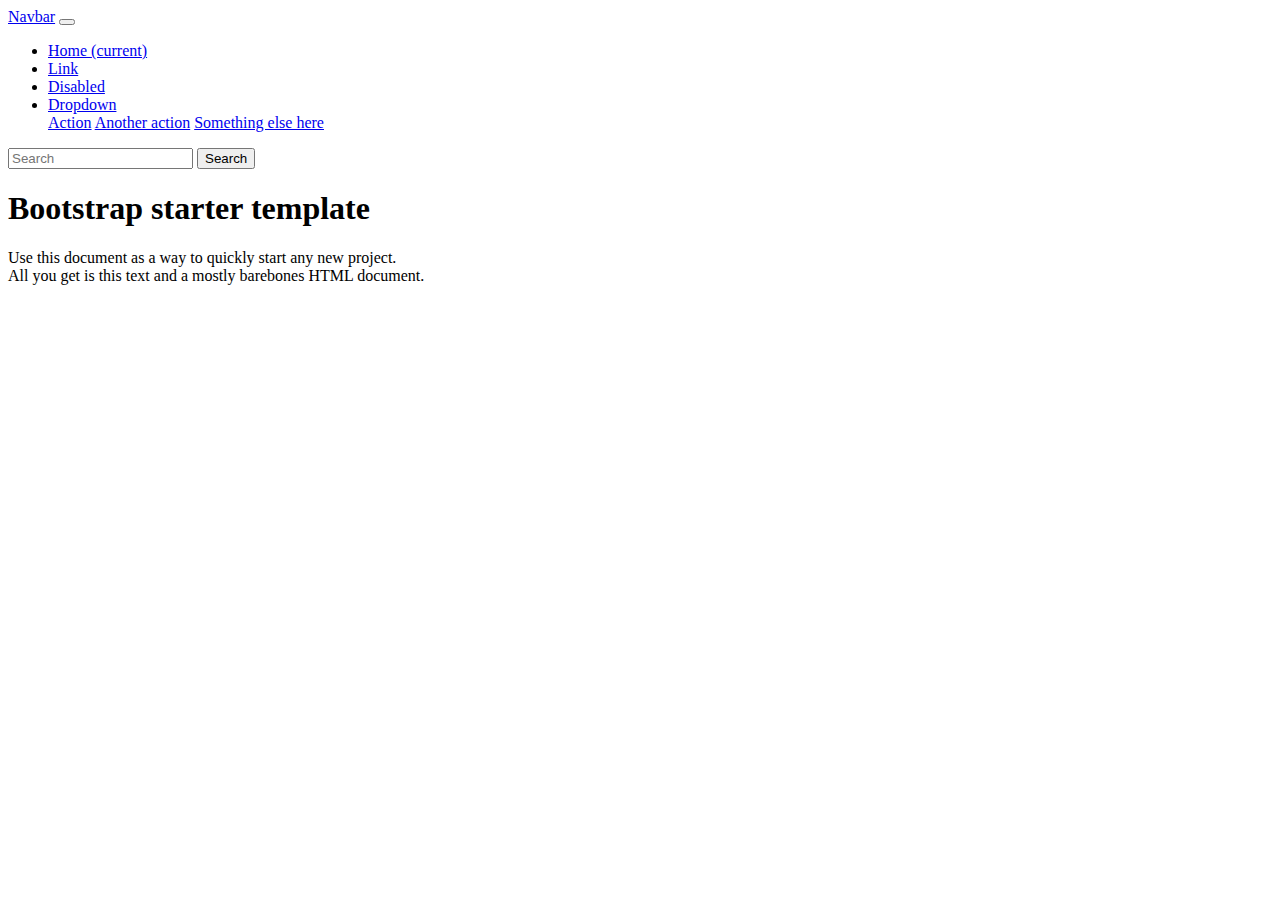
==== index.html @ 5a8eb158 "Initial commit" ====
<!doctype html>
<html lang="en">
  <head>
    <meta charset="utf-8">
    <meta name="viewport" content="width=device-width, initial-scale=1, shrink-to-fit=no">
    <meta name="description" content="">
    <meta name="author" content="">
    <link rel="icon" href="../../../../favicon.ico">

    <title>Starter Template for Bootstrap</title>

    <!-- Bootstrap core CSS -->
    <link rel="stylesheet" href="https://stackpath.bootstrapcdn.com/bootstrap/4.1.3/css/bootstrap.min.css" integrity="sha384-MCw98/SFnGE8fJT3GXwEOngsV7Zt27NXFoaoApmYm81iuXoPkFOJwJ8ERdknLPMO" crossorigin="anonymous">

    <!-- Custom styles for this template -->
    <link href="/css/style.css" rel="stylesheet">
  </head>

  <body>

    <nav class="navbar navbar-expand-md navbar-dark bg-dark fixed-top">
      <a class="navbar-brand" href="#">Navbar</a>
      <button class="navbar-toggler" type="button" data-toggle="collapse" data-target="#navbarsExampleDefault" aria-controls="navbarsExampleDefault" aria-expanded="false" aria-label="Toggle navigation">
        <span class="navbar-toggler-icon"></span>
      </button>

      <div class="collapse navbar-collapse" id="navbarsExampleDefault">
        <ul class="navbar-nav mr-auto">
          <li class="nav-item active">
            <a class="nav-link" href="#">Home <span class="sr-only">(current)</span></a>
          </li>
          <li class="nav-item">
            <a class="nav-link" href="#">Link</a>
          </li>
          <li class="nav-item">
            <a class="nav-link disabled" href="#">Disabled</a>
          </li>
          <li class="nav-item dropdown">
            <a class="nav-link dropdown-toggle" href="https://example.com" id="dropdown01" data-toggle="dropdown" aria-haspopup="true" aria-expanded="false">Dropdown</a>
            <div class="dropdown-menu" aria-labelledby="dropdown01">
              <a class="dropdown-item" href="#">Action</a>
              <a class="dropdown-item" href="#">Another action</a>
              <a class="dropdown-item" href="#">Something else here</a>
            </div>
          </li>
        </ul>
        <form class="form-inline my-2 my-lg-0">
          <input class="form-control mr-sm-2" type="text" placeholder="Search" aria-label="Search">
          <button class="btn btn-outline-success my-2 my-sm-0" type="submit">Search</button>
        </form>
      </div>
    </nav>

    <main role="main" class="container">

      <div class="starter-template">
        <h1>Bootstrap starter template</h1>
        <p class="lead">Use this document as a way to quickly start any new project.<br> All you get is this text and a mostly barebones HTML document.</p>
      </div>

    </main><!-- /.container -->

    <!-- Bootstrap core JavaScript
    ================================================== -->
    <!-- Placed at the end of the document so the pages load faster -->
    <script src="https://code.jquery.com/jquery-3.3.1.slim.min.js" integrity="sha384-q8i/X+965DzO0rT7abK41JStQIAqVgRVzpbzo5smXKp4YfRvH+8abtTE1Pi6jizo" crossorigin="anonymous"></script>
    <script src="https://cdnjs.cloudflare.com/ajax/libs/popper.js/1.14.3/umd/popper.min.js" integrity="sha384-ZMP7rVo3mIykV+2+9J3UJ46jBk0WLaUAdn689aCwoqbBJiSnjAK/l8WvCWPIPm49" crossorigin="anonymous"></script>
    <script src="https://stackpath.bootstrapcdn.com/bootstrap/4.1.3/js/bootstrap.min.js" integrity="sha384-ChfqqxuZUCnJSK3+MXmPNIyE6ZbWh2IMqE241rYiqJxyMiZ6OW/JmZQ5stwEULTy" crossorigin="anonymous"></script>
    <script src="/scripts/script.js"></script>
  </body>
</html>
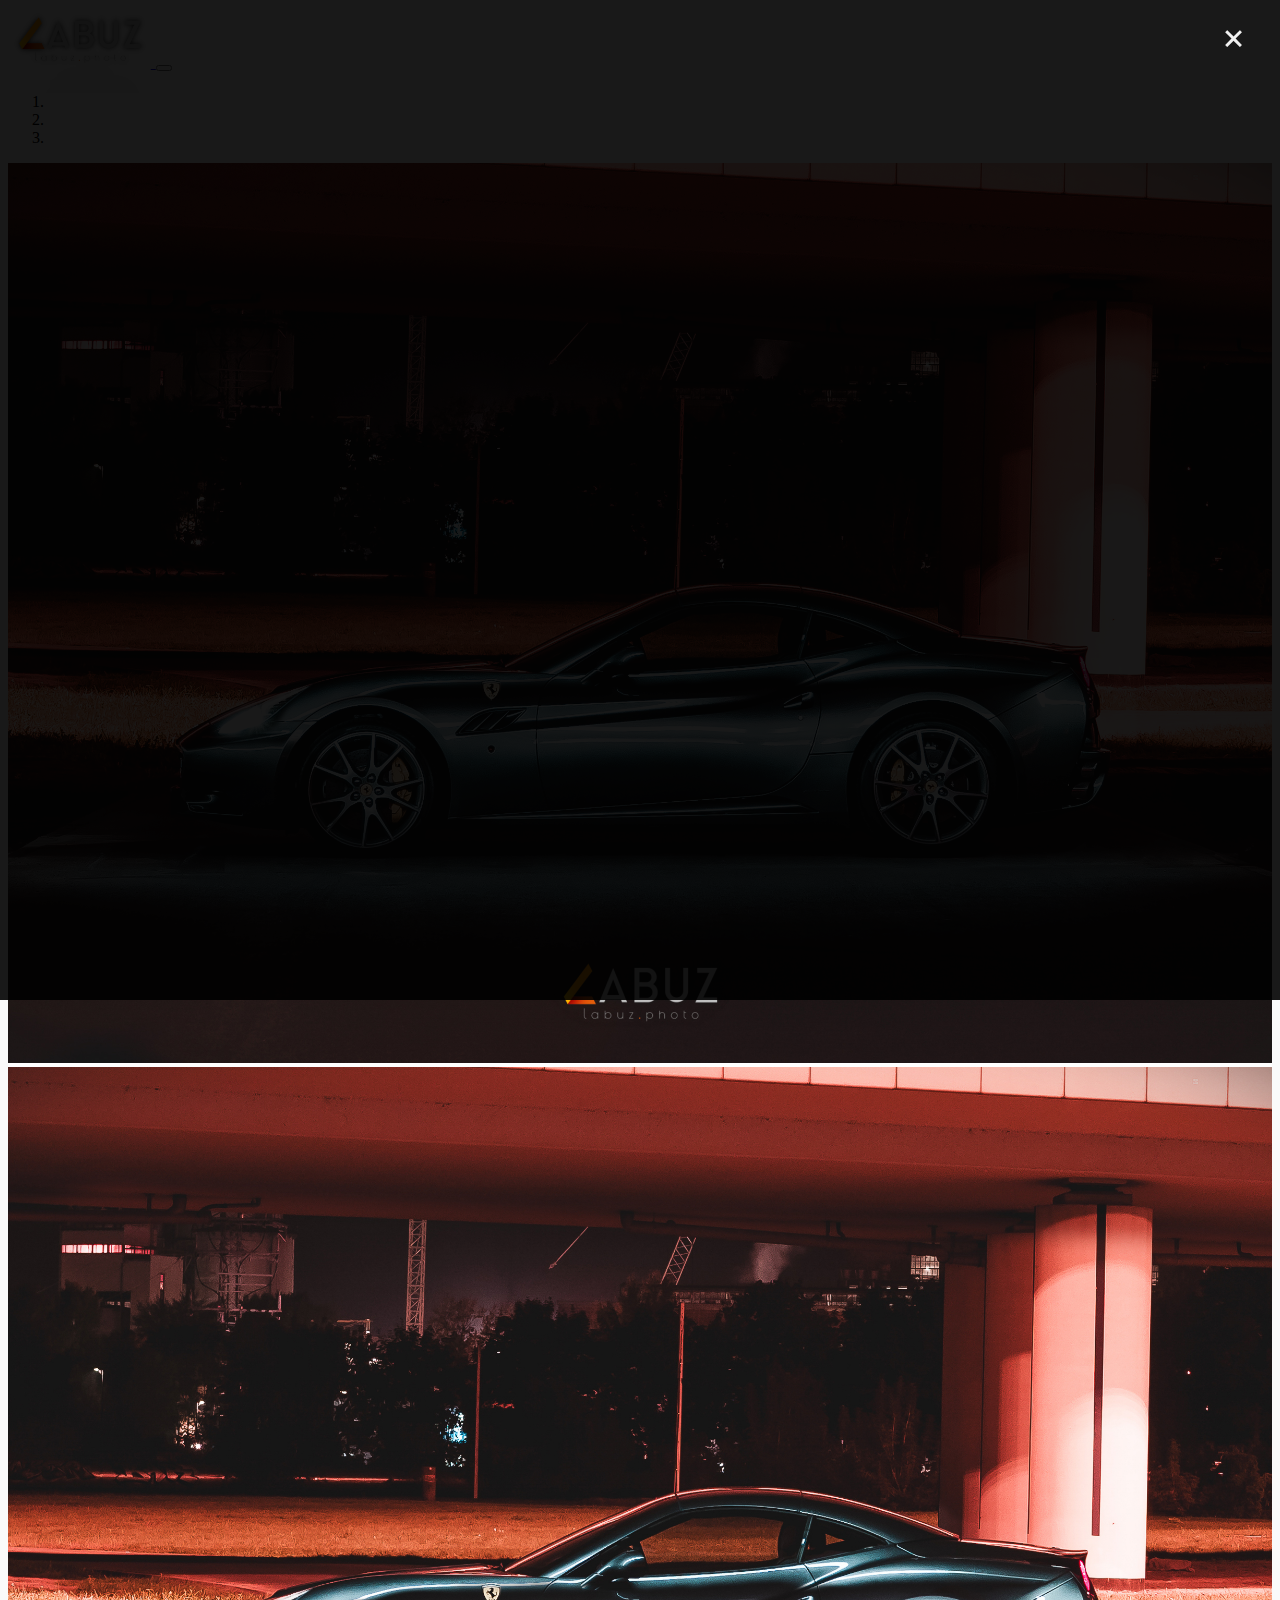
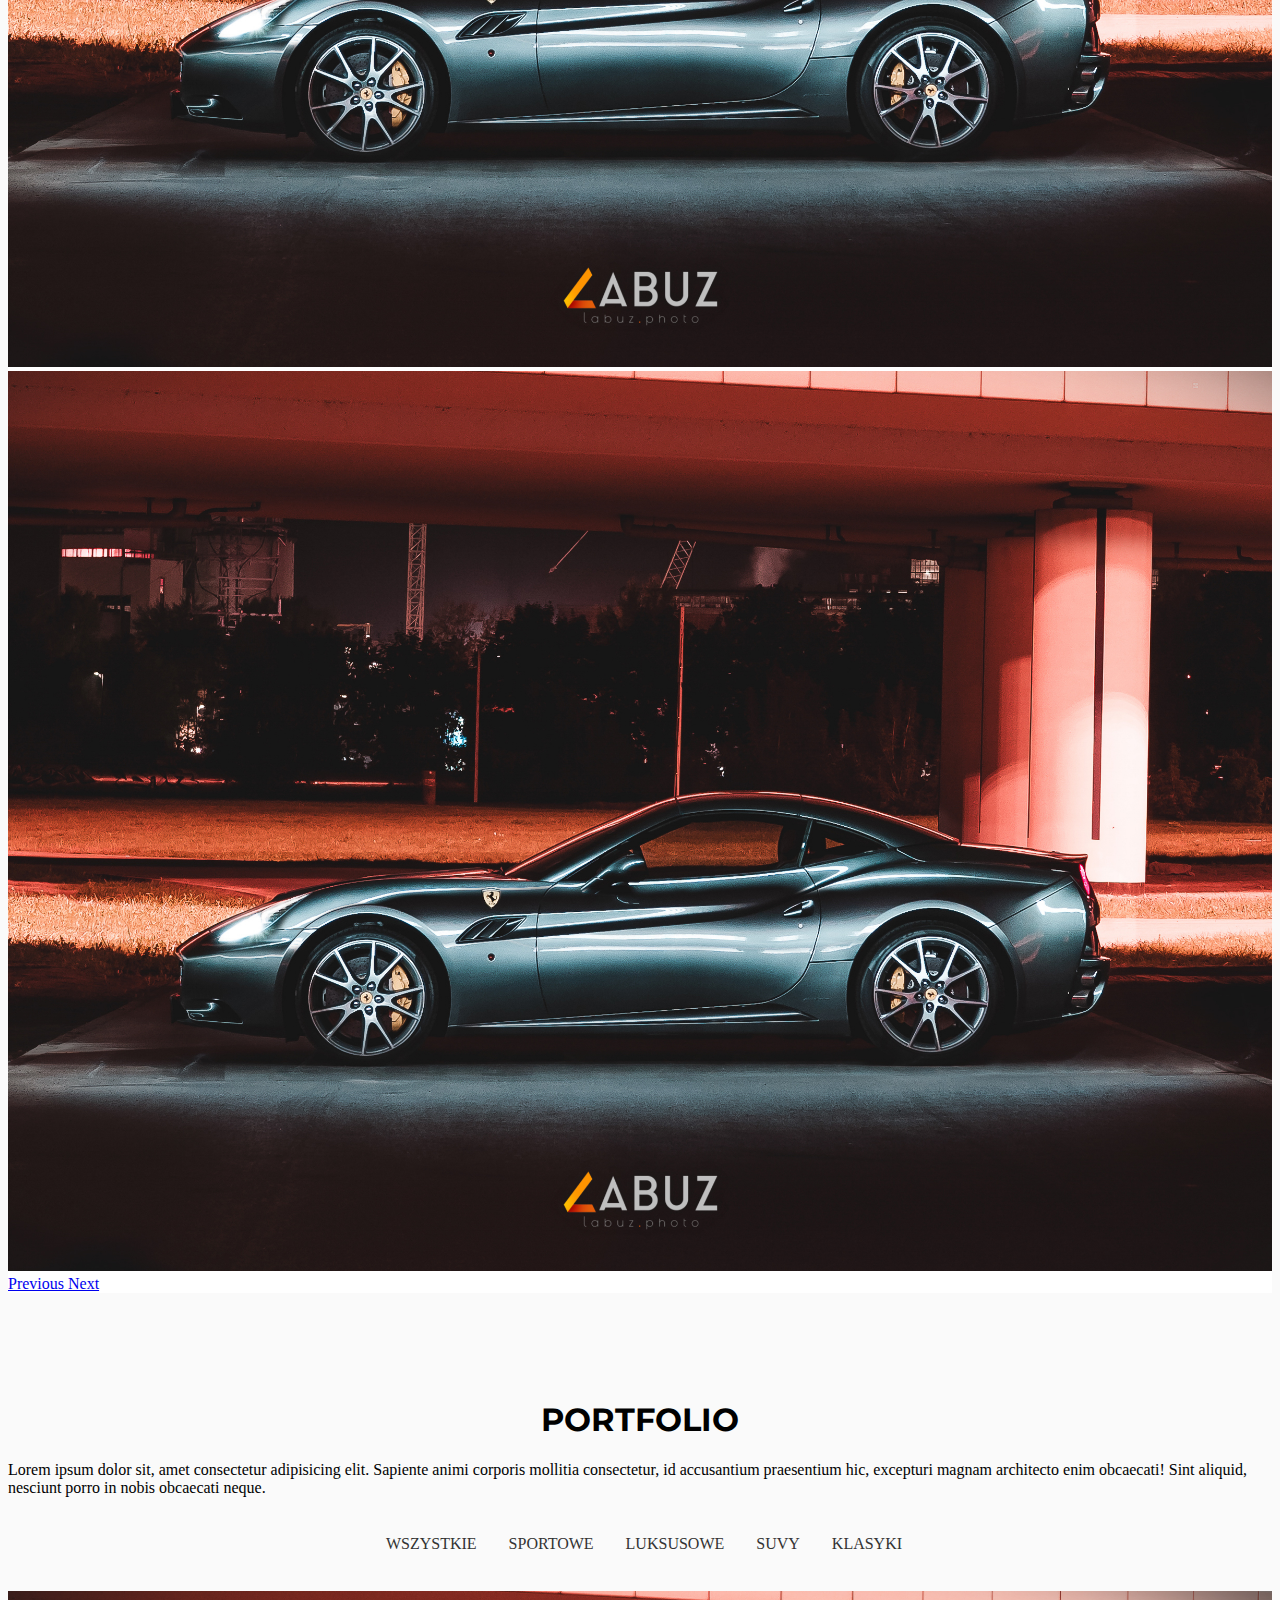
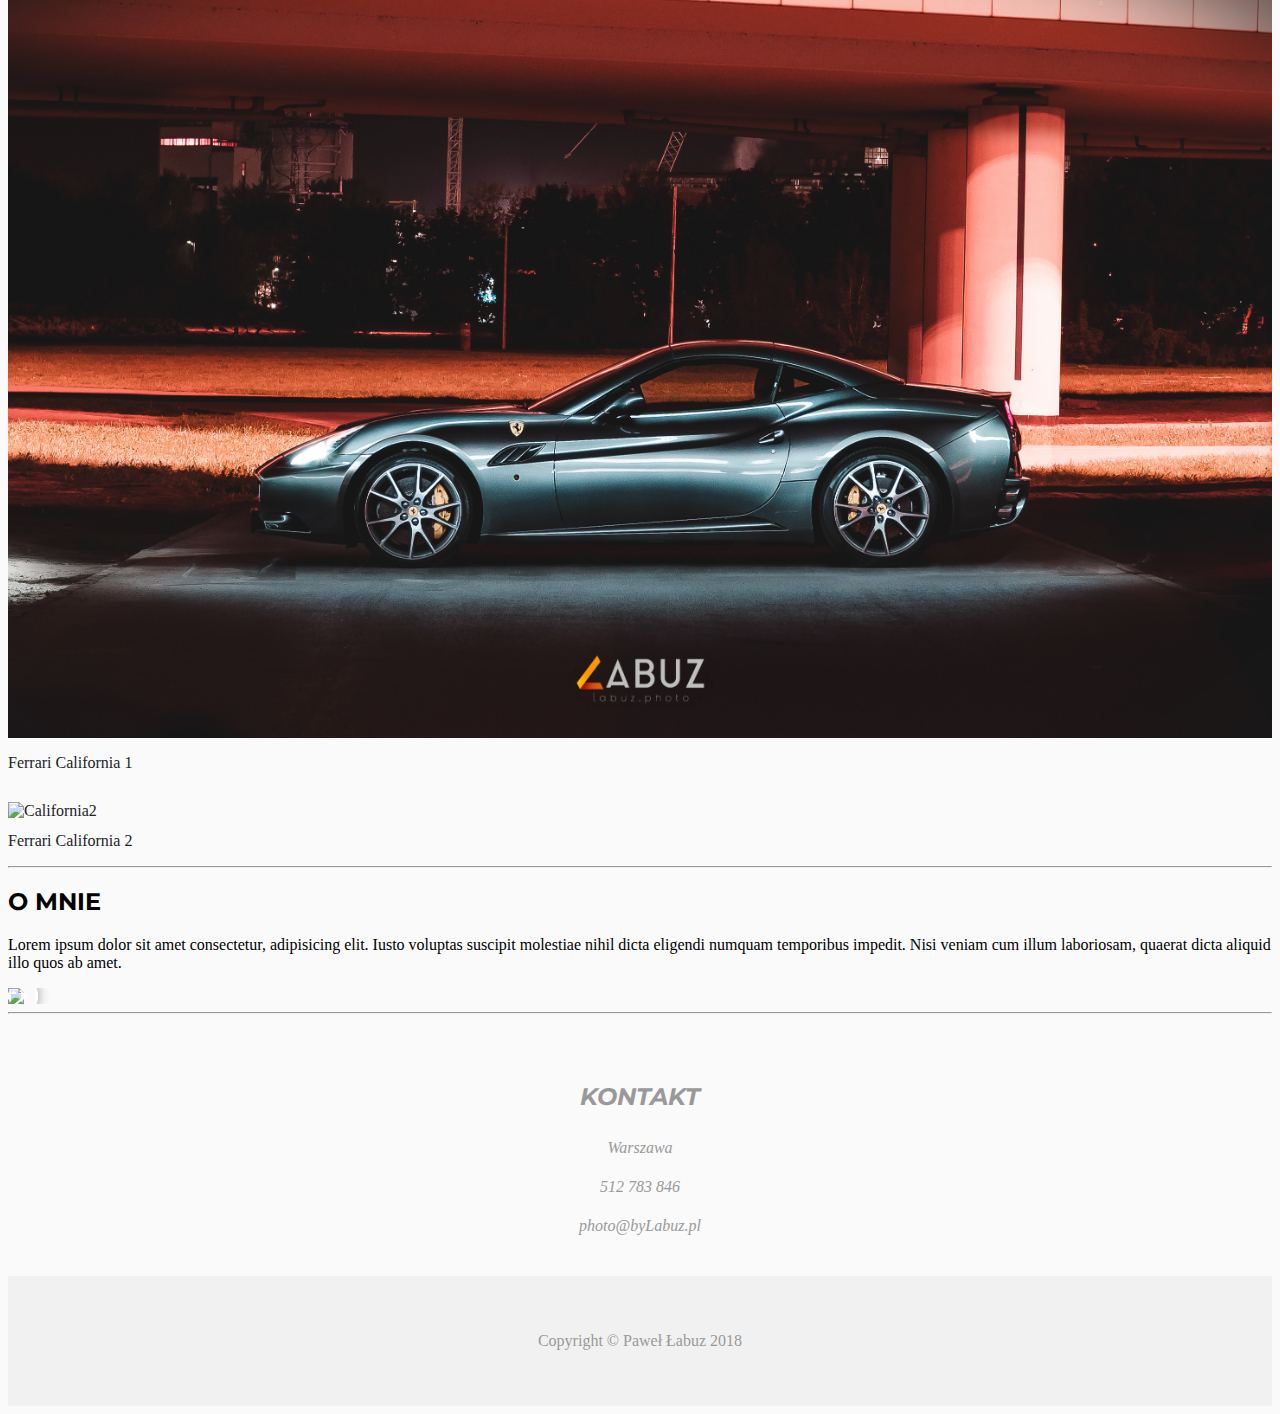
==== commit fc88e719: "Added index blog" ====
--- a/index.html
+++ b/index.html
@@ -1,6 +1,6 @@
 
 <!doctype html>
-<html lang="en">
+<html lang="pl">
   <head>
     <meta charset="utf-8">
     <meta name="viewport" content="width=device-width, initial-scale=1, shrink-to-fit=no">
@@ -13,53 +13,171 @@
     <!-- Bootstrap core CSS -->
     <link rel="stylesheet" href="https://stackpath.bootstrapcdn.com/bootstrap/4.1.3/css/bootstrap.min.css" integrity="sha384-MCw98/SFnGE8fJT3GXwEOngsV7Zt27NXFoaoApmYm81iuXoPkFOJwJ8ERdknLPMO" crossorigin="anonymous">
 
+    <link rel="stylesheet" href="https://use.fontawesome.com/releases/v5.3.1/css/all.css" integrity="sha384-mzrmE5qonljUremFsqc01SB46JvROS7bZs3IO2EmfFsd15uHvIt+Y8vEf7N7fWAU" crossorigin="anonymous">
+
+    <link href="https://fonts.googleapis.com/css?family=Montserrat" rel="stylesheet">
+
+    <link rel="stylesheet" href="./css/twentytwenty.css">
+
     <!-- Custom styles for this template -->
-    <link href="/css/style.css" rel="stylesheet">
+    <link href="./css/style.css" rel="stylesheet">
   </head>
 
   <body>
+    <nav class="navbar navbar-expand-md navbar-dark bg-transparent" id="nav">
+      <div class="container">
+        <a class="navbar-brand" href="/index.html">
+          <img src="./images/logo.png" class="logo" height="60" alt="">
+        </a>
+        <button class="navbar-toggler" type="button" data-toggle="collapse" data-target="#navbarsExampleDefault" aria-controls="navbarsExampleDefault" aria-expanded="false" aria-label="Toggle navigation">
+          <span class="navbar-toggler-icon"></span>
+        </button>
 
-    <nav class="navbar navbar-expand-md navbar-dark bg-dark fixed-top">
-      <a class="navbar-brand" href="#">Navbar</a>
-      <button class="navbar-toggler" type="button" data-toggle="collapse" data-target="#navbarsExampleDefault" aria-controls="navbarsExampleDefault" aria-expanded="false" aria-label="Toggle navigation">
-        <span class="navbar-toggler-icon"></span>
-      </button>
+        <div class="collapse navbar-collapse" id="navbarsExampleDefault">
+          <ul class="navbar-nav mr-auto">
 
-      <div class="collapse navbar-collapse" id="navbarsExampleDefault">
-        <ul class="navbar-nav mr-auto">
-          <li class="nav-item active">
-            <a class="nav-link" href="#">Home <span class="sr-only">(current)</span></a>
-          </li>
-          <li class="nav-item">
-            <a class="nav-link" href="#">Link</a>
-          </li>
-          <li class="nav-item">
-            <a class="nav-link disabled" href="#">Disabled</a>
-          </li>
-          <li class="nav-item dropdown">
-            <a class="nav-link dropdown-toggle" href="https://example.com" id="dropdown01" data-toggle="dropdown" aria-haspopup="true" aria-expanded="false">Dropdown</a>
-            <div class="dropdown-menu" aria-labelledby="dropdown01">
-              <a class="dropdown-item" href="#">Action</a>
-              <a class="dropdown-item" href="#">Another action</a>
-              <a class="dropdown-item" href="#">Something else here</a>
-            </div>
-          </li>
-        </ul>
-        <form class="form-inline my-2 my-lg-0">
-          <input class="form-control mr-sm-2" type="text" placeholder="Search" aria-label="Search">
-          <button class="btn btn-outline-success my-2 my-sm-0" type="submit">Search</button>
-        </form>
+          </ul>
+          <ul class="navbar-nav">
+
+            <li class="nav-item">
+              <a class="nav-link" href="./blog.html">Blog</a>
+            </li>
+            <li class="nav-item">
+                <a class="nav-link" href="https://www.instagram.com/cars.byLabuz" target="_blank"><i class="fab fa-instagram"></i></a>
+            </li>
+            <li class="nav-item">
+                <a class="nav-link" href="https://www.facebook.com/labuz.photo" target="_blank"><i class="fab fa-facebook-square"></i></a>
+            </li>
+          </ul>
+        </div>      
       </div>
     </nav>
+  <main role="main" class="">
+    <div id="carouselExampleIndicators" class="carousel carousel-fade slide" data-ride="carousel">
+      <ol class="carousel-indicators">
+        <li data-target="#carouselExampleIndicators" data-slide-to="0" class="active"></li>
+        <li data-target="#carouselExampleIndicators" data-slide-to="1"></li>
+        <li data-target="#carouselExampleIndicators" data-slide-to="2"></li>
+      </ol>
+      <div class="carousel-inner">
+        <div class="carousel-item active">
+          <img class="d-block w-100" src="./images/fb.jpg" alt="First slide">
+        </div>
+        <div class="carousel-item">
+          <img class="d-block w-100" src="./images/fb.jpg" alt="Second slide">
+        </div>
+        <div class="carousel-item">
+          <img class="d-block w-100" src="./images/fb.jpg" alt="Third slide">
+        </div>
+      </div>
+      <a class="carousel-control-prev" href="#carouselExampleIndicators" role="button" data-slide="prev">
+        <span class="carousel-control-prev-icon" aria-hidden="true"></span>
+        <span class="sr-only">Previous</span>
+      </a>
+      <a class="carousel-control-next" href="#carouselExampleIndicators" role="button" data-slide="next">
+        <span class="carousel-control-next-icon" aria-hidden="true"></span>
+        <span class="sr-only">Next</span>
+      </a>
+    </div>
+    <section class="container portfolio" id="portfolio"><!-- .container -->
+      <h1>Portfolio</h1>
+      <p>Lorem ipsum dolor sit, amet consectetur adipisicing elit. Sapiente animi corporis mollitia consectetur, id accusantium praesentium hic, excepturi magnam architecto enim obcaecati! Sint aliquid, nesciunt porro in nobis obcaecati neque.</p>
+      <div class="row">
+        <ul class="portfolio mx-auto">
+          <li class="filter" data-filter=".all">Wszystkie</li>
+          <li class="filter" data-filter=".sport">Sportowe</li>
+          <li class="filter" data-filter=".lux">Luksusowe</li>
+          <li class="filter" data-filter=".suv">Suvy</li>
+          <li class="filter" data-filter=".classic">Klasyki</li>
+        </ul>
+      </div>
+      <div class="portfolio">
+        <div class="row tmp">
+          <div class="col-md-4 col-sm-6 col-xs-12 mix sport lux all">
+              <div class="item">
+                  <a class="pop">
+                      <img src="./images/fb.jpg" alt="audi_before" />
+                      <p class="text-center">
+                          Ferrari California 1
+                      </p>
+                  </a>
+              </div>
+          </div>
+          <div class="col-md-4 col-sm-6 col-xs-12 mix sport all">
+              <div class="item">
+                  <a class="pop">
+                      <img src="./images/fb2.jpg" alt="California2" />
+                      <p class="text-center">
+                          Ferrari California 2
+                      </p>
+                  </a>
+              </div>
+          </div>
+        </div>
+      </div>
+    </section><!-- /.container -->
 
-    <main role="main" class="container">
+    <div class="container">
+      <hr class="featurette-divider">
+    </div>
 
-      <div class="starter-template">
-        <h1>Bootstrap starter template</h1>
-        <p class="lead">Use this document as a way to quickly start any new project.<br> All you get is this text and a mostly barebones HTML document.</p>
+    <section class="container mt-3">
+      <div class="row">
+        <div class="col-sm-8">
+          <h2>O Mnie</h2>
+          <p>Lorem ipsum dolor sit amet consectetur, adipisicing elit. Iusto voluptas suscipit molestiae nihil dicta eligendi numquam temporibus impedit. Nisi veniam cum illum laboriosam, quaerat dicta aliquid illo quos ab amet.</p>
+        </div>
+        <div class="col-sm-4">
+            <div class="" id="dif">
+                <img src="./images/audi_before.jpg" />
+                <img src="./images/audi_after.png"/>
+            </div>
+        </div>
+      </div>
+    </section>
+
+    <div class="container">
+      <hr class="featurette-divider">
+    </div>
+
+    <address>
+      <h2>Kontakt</h2>
+      <p>
+          <i class="fas fa-map-marked-alt"></i> Warszawa
+      </p>
+      <p>
+        <i class="fas fa-phone"></i> 512 783 846
+      </p>
+      <p>
+        <i class="fas fa-envelope"></i> photo@byLabuz.pl
+      </p>
+    </address>
+    <!-- FOOTER -->
+    <footer>
+        <p>
+            <a href="#">
+                <i class="fas fa-angle-up"></i>
+            </a>
+        </p>
+        <p>Copyright © Paweł Łabuz 2018 </p>
+        <p>
+          <i class="far fa-laugh"></i>
+        </p>
+
+    </footer>
+    <div id="myModal" class="modal">
+
+        <!-- The Close Button -->
+        <span class="close">&times;</span>
+      
+        <!-- Modal Content (The Image) -->
+        <img class="img-responsive" id="img01" src="">
+      
+        <!-- Modal Caption (Image Text) -->
+        <div id="caption"></div>
       </div>
 
-    </main><!-- /.container -->
+  </main>
 
     <!-- Bootstrap core JavaScript
     ================================================== -->
@@ -67,6 +185,9 @@
     <script src="https://code.jquery.com/jquery-3.3.1.slim.min.js" integrity="sha384-q8i/X+965DzO0rT7abK41JStQIAqVgRVzpbzo5smXKp4YfRvH+8abtTE1Pi6jizo" crossorigin="anonymous"></script>
     <script src="https://cdnjs.cloudflare.com/ajax/libs/popper.js/1.14.3/umd/popper.min.js" integrity="sha384-ZMP7rVo3mIykV+2+9J3UJ46jBk0WLaUAdn689aCwoqbBJiSnjAK/l8WvCWPIPm49" crossorigin="anonymous"></script>
     <script src="https://stackpath.bootstrapcdn.com/bootstrap/4.1.3/js/bootstrap.min.js" integrity="sha384-ChfqqxuZUCnJSK3+MXmPNIyE6ZbWh2IMqE241rYiqJxyMiZ6OW/JmZQ5stwEULTy" crossorigin="anonymous"></script>
-    <script src="/scripts/script.js"></script>
+    <script src="./libs/mixitup.min.js"></script>
+    <script src="./libs/jquery.event.move.js"></script>
+    <script src="./libs/jquery.twentytwenty.js"></script>
+    <script src="./scripts/script.js"></script>
   </body>
 </html>
--- a/css/twentytwenty.css
+++ b/css/twentytwenty.css
@@ -0,0 +1,205 @@
+.twentytwenty-horizontal .twentytwenty-handle:before, .twentytwenty-horizontal .twentytwenty-handle:after, .twentytwenty-vertical .twentytwenty-handle:before, .twentytwenty-vertical .twentytwenty-handle:after {
+  content: " ";
+  display: block;
+  background: white;
+  position: absolute;
+  z-index: 30;
+  -webkit-box-shadow: 0px 0px 12px rgba(51, 51, 51, 0.5);
+  -moz-box-shadow: 0px 0px 12px rgba(51, 51, 51, 0.5);
+  box-shadow: 0px 0px 12px rgba(51, 51, 51, 0.5); }
+
+.twentytwenty-horizontal .twentytwenty-handle:before, .twentytwenty-horizontal .twentytwenty-handle:after {
+  width: 3px;
+  height: 9999px;
+  left: 50%;
+  margin-left: -1.5px; }
+
+.twentytwenty-vertical .twentytwenty-handle:before, .twentytwenty-vertical .twentytwenty-handle:after {
+  width: 9999px;
+  height: 3px;
+  top: 50%;
+  margin-top: -1.5px; }
+
+.twentytwenty-before-label, .twentytwenty-after-label, .twentytwenty-overlay {
+  position: absolute;
+  top: 0;
+  width: 100%;
+  height: 100%; }
+
+.twentytwenty-before-label, .twentytwenty-after-label, .twentytwenty-overlay {
+  -webkit-transition-duration: 0.5s;
+  -moz-transition-duration: 0.5s;
+  transition-duration: 0.5s; }
+
+.twentytwenty-before-label, .twentytwenty-after-label {
+  -webkit-transition-property: opacity;
+  -moz-transition-property: opacity;
+  transition-property: opacity; }
+
+.twentytwenty-before-label:before, .twentytwenty-after-label:before {
+  color: white;
+  font-size: 13px;
+  letter-spacing: 0.1em; }
+
+.twentytwenty-before-label:before, .twentytwenty-after-label:before {
+  position: absolute;
+  background: rgba(255, 255, 255, 0.2);
+  line-height: 38px;
+  padding: 0 20px;
+  -webkit-border-radius: 2px;
+  -moz-border-radius: 2px;
+  border-radius: 2px; }
+
+.twentytwenty-horizontal .twentytwenty-before-label:before, .twentytwenty-horizontal .twentytwenty-after-label:before {
+  top: 50%;
+  margin-top: -19px; }
+
+.twentytwenty-vertical .twentytwenty-before-label:before, .twentytwenty-vertical .twentytwenty-after-label:before {
+  left: 50%;
+  margin-left: -45px;
+  text-align: center;
+  width: 90px; }
+
+.twentytwenty-left-arrow, .twentytwenty-right-arrow, .twentytwenty-up-arrow, .twentytwenty-down-arrow {
+  width: 0;
+  height: 0;
+  border: 6px inset transparent;
+  position: absolute; }
+
+.twentytwenty-left-arrow, .twentytwenty-right-arrow {
+  top: 50%;
+  margin-top: -6px; }
+
+.twentytwenty-up-arrow, .twentytwenty-down-arrow {
+  left: 50%;
+  margin-left: -6px; }
+
+.twentytwenty-container {
+  -webkit-box-sizing: content-box;
+  -moz-box-sizing: content-box;
+  box-sizing: content-box;
+  z-index: 0;
+  overflow: hidden;
+  position: relative;
+  -webkit-user-select: none;
+  -moz-user-select: none; }
+  .twentytwenty-container img {
+    max-width: 100%;
+    position: absolute;
+    top: 0;
+    display: block; }
+  .twentytwenty-container.active .twentytwenty-overlay, .twentytwenty-container.active :hover.twentytwenty-overlay {
+    background: rgba(0, 0, 0, 0); }
+    .twentytwenty-container.active .twentytwenty-overlay .twentytwenty-before-label,
+    .twentytwenty-container.active .twentytwenty-overlay .twentytwenty-after-label, .twentytwenty-container.active :hover.twentytwenty-overlay .twentytwenty-before-label,
+    .twentytwenty-container.active :hover.twentytwenty-overlay .twentytwenty-after-label {
+      opacity: 0; }
+  .twentytwenty-container * {
+    -webkit-box-sizing: content-box;
+    -moz-box-sizing: content-box;
+    box-sizing: content-box; }
+
+.twentytwenty-before-label {
+  opacity: 0; }
+  .twentytwenty-before-label:before {
+    content: attr(data-content); }
+
+.twentytwenty-after-label {
+  opacity: 0; }
+  .twentytwenty-after-label:before {
+    content: attr(data-content); }
+
+.twentytwenty-horizontal .twentytwenty-before-label:before {
+  left: 10px; }
+
+.twentytwenty-horizontal .twentytwenty-after-label:before {
+  right: 10px; }
+
+.twentytwenty-vertical .twentytwenty-before-label:before {
+  top: 10px; }
+
+.twentytwenty-vertical .twentytwenty-after-label:before {
+  bottom: 10px; }
+
+.twentytwenty-overlay {
+  -webkit-transition-property: background;
+  -moz-transition-property: background;
+  transition-property: background;
+  background: rgba(0, 0, 0, 0);
+  z-index: 25; }
+  .twentytwenty-overlay:hover {
+    background: rgba(0, 0, 0, 0.5); }
+    .twentytwenty-overlay:hover .twentytwenty-after-label {
+      opacity: 1; }
+    .twentytwenty-overlay:hover .twentytwenty-before-label {
+      opacity: 1; }
+
+.twentytwenty-before {
+  z-index: 20; }
+
+.twentytwenty-after {
+  z-index: 10; }
+
+.twentytwenty-handle {
+  height: 38px;
+  width: 38px;
+  position: absolute;
+  left: 50%;
+  top: 50%;
+  margin-left: -22px;
+  margin-top: -22px;
+  border: 3px solid white;
+  -webkit-border-radius: 1000px;
+  -moz-border-radius: 1000px;
+  border-radius: 1000px;
+  -webkit-box-shadow: 0px 0px 12px rgba(51, 51, 51, 0.5);
+  -moz-box-shadow: 0px 0px 12px rgba(51, 51, 51, 0.5);
+  box-shadow: 0px 0px 12px rgba(51, 51, 51, 0.5);
+  z-index: 40;
+  cursor: pointer; }
+
+.twentytwenty-horizontal .twentytwenty-handle:before {
+  bottom: 50%;
+  margin-bottom: 22px;
+  -webkit-box-shadow: 0 3px 0 white, 0px 0px 12px rgba(51, 51, 51, 0.5);
+  -moz-box-shadow: 0 3px 0 white, 0px 0px 12px rgba(51, 51, 51, 0.5);
+  box-shadow: 0 3px 0 white, 0px 0px 12px rgba(51, 51, 51, 0.5); }
+.twentytwenty-horizontal .twentytwenty-handle:after {
+  top: 50%;
+  margin-top: 22px;
+  -webkit-box-shadow: 0 -3px 0 white, 0px 0px 12px rgba(51, 51, 51, 0.5);
+  -moz-box-shadow: 0 -3px 0 white, 0px 0px 12px rgba(51, 51, 51, 0.5);
+  box-shadow: 0 -3px 0 white, 0px 0px 12px rgba(51, 51, 51, 0.5); }
+
+.twentytwenty-vertical .twentytwenty-handle:before {
+  left: 50%;
+  margin-left: 22px;
+  -webkit-box-shadow: 3px 0 0 white, 0px 0px 12px rgba(51, 51, 51, 0.5);
+  -moz-box-shadow: 3px 0 0 white, 0px 0px 12px rgba(51, 51, 51, 0.5);
+  box-shadow: 3px 0 0 white, 0px 0px 12px rgba(51, 51, 51, 0.5); }
+.twentytwenty-vertical .twentytwenty-handle:after {
+  right: 50%;
+  margin-right: 22px;
+  -webkit-box-shadow: -3px 0 0 white, 0px 0px 12px rgba(51, 51, 51, 0.5);
+  -moz-box-shadow: -3px 0 0 white, 0px 0px 12px rgba(51, 51, 51, 0.5);
+  box-shadow: -3px 0 0 white, 0px 0px 12px rgba(51, 51, 51, 0.5); }
+
+.twentytwenty-left-arrow {
+  border-right: 6px solid white;
+  left: 50%;
+  margin-left: -17px; }
+
+.twentytwenty-right-arrow {
+  border-left: 6px solid white;
+  right: 50%;
+  margin-right: -17px; }
+
+.twentytwenty-up-arrow {
+  border-bottom: 6px solid white;
+  top: 50%;
+  margin-top: -17px; }
+
+.twentytwenty-down-arrow {
+  border-top: 6px solid white;
+  bottom: 50%;
+  margin-bottom: -17px; }
--- a/css/style.css
+++ b/css/style.css
@@ -0,0 +1,245 @@
+body {
+    background: rgb(250,250,250);
+}
+h1, h2, h3, h4, h5 {
+    font-family: 'Montserrat', sans-serif;
+    text-transform: uppercase;
+}
+#carouselExampleIndicators {
+    position: relative;
+    top: -86px;
+    background:#fff;
+    width: 100%;
+}
+
+.carousel-inner img {
+    width: 100%; /* Set width to 100% */
+    height: 100vh;
+    margin: auto;
+    object-fit: cover;
+}
+
+#nav {
+    z-index: 10000000000;
+    font-size: 1.15em;
+    font-family: 'Montserrat', sans-serif;
+    text-transform: uppercase;
+    text-shadow: 0px 0px 50px black;
+}
+
+li {
+    padding-left: 1em;
+    padding-right: 1em;
+}
+
+/* Portfolio */
+
+ul.portfolio {
+    padding: 0;
+    list-style: none;
+    margin-top: 30px;
+    margin-left: 8px;
+    text-align: center;
+}
+
+    ul.portfolio li {
+        display: inline-block;
+        padding: 8px 6px;
+        margin: 0 8px;
+        text-transform: uppercase;
+        color: #333;
+        border: none;
+        cursor: pointer;
+    }
+
+        ul.portfolio li:hover{
+            border-bottom: 0.5px solid #1b2429;
+        }
+        #portfolio a {
+            text-decoration:none;
+            color:#1b2429;
+        }
+
+img.logo:hover, #portfolio img:hover {
+    transform: scale(1.1);
+    transition: all 0.3s;
+    -webkit-transition: all 0.3s;
+    -moz-transition: all 0.3s;
+}
+
+img.logo:not( :hover ), #portfolio img:not( :hover ) {
+    transform: scale(1.0);
+    transition: all 0.3s;
+    -webkit-transition: all 0.3s;
+    -moz-transition: all 0.3s;
+}
+
+
+ul.portfolio li.mixitup-control-active {
+    border-bottom: 1px solid #1b2429;
+}
+
+.portfolio .item {
+    margin-top: 30px;
+    position: relative;
+}
+
+    .portfolio .item img {
+        width: 100%;
+    }
+
+.portfolio h1 {
+    text-align: center;
+}
+
+.portfolio p {
+    margin-top: 0.75em;
+}
+
+
+/*
+ * address
+ */
+
+address {
+    padding: 2.5rem 0;
+    color: #999;
+    text-align: center;
+    margin-bottom: 0;
+}
+address p:last-child {
+    margin-bottom: 0;
+}
+address i.fa-angle-up {
+    font-size: 2em;
+}
+
+address a {
+    color: #30526e;
+}
+
+address a:hover {
+    color: #30526e;
+}
+
+address i {
+    font-size: 1.25em;
+}
+address h2 {
+    text-transform: uppercase;
+    margin-bottom: 1em;
+}
+
+/*
+ * Footer
+ */
+ footer {
+    padding: 2.5rem 0;
+    color: #999;
+    text-align: center;
+    background-color: #f1f1f1;
+    margin-top:0;
+}
+footer p:last-child {
+    margin-bottom: 0;
+}
+footer i.fa-angle-up {
+    font-size: 2em;
+}
+
+footer a {
+    color: #30526e;
+}
+
+footer a:hover {
+    color: #30526e;
+}
+
+footer i {
+    font-size: 1.25em;
+}
+
+
+/* Modal Content (Image) */
+#img01 {
+    margin: auto;
+    display: block;
+    height: 70vh;
+    width: auto;
+}
+
+#caption {
+    margin: auto;
+    display: block;
+    width: 80%;
+    max-width: 700px;
+    text-align: center;
+    color: #ccc;
+    padding: 10px 0;
+    height: 150px;
+}
+
+/* Add Animation - Zoom in the Modal */
+#img01, #caption { 
+    animation-name: zoom;
+    animation-duration: 0.6s;
+}
+
+@keyframes zoom {
+    from {transform:scale(0)} 
+    to {transform:scale(1)}
+}
+
+/* The Close Button */
+.close {
+    position: absolute;
+    top: 15px;
+    right: 35px;
+    color: #f1f1f1;
+    font-size: 40px;
+    font-weight: bold;
+    transition: 0.3s;
+}
+
+.close:hover,
+.close:focus {
+    color: #bbb;
+    text-decoration: none;
+    cursor: pointer;
+}
+
+/* 100% Image Width on Smaller Screens */
+@media only screen and (max-width: 700px){
+    .modal-content {
+        width: 100%;
+    }
+}
+
+.modal {
+    position: fixed; /* Stay in place */
+    z-index: 100000000000000000; /* Sit on top */
+    padding-top: 100px; /* Location of the box */
+    left: 0;
+    top: 0;
+    width: 100%; /* Full width */
+    height: 100%; /* Full height */
+    overflow: auto; /* Enable scroll if needed */
+    background-color: rgb(0,0,0); /* Fallback color */
+    background-color: rgba(0,0,0,0.9); /* Black w/ opacity */
+}
+
+.jumbotron {
+    position: relative;
+    top: -86px;
+    height: 40vh;
+    background-image: url("../images/fb.jpg");
+    background-position: 0% 67%;
+    background-repeat: no-repeat;
+    background-size: cover;
+    color: white;
+    text-shadow: 0px 0px 50px black;
+}
+.vertical-center {  
+    display: flex;
+    align-items: center;
+}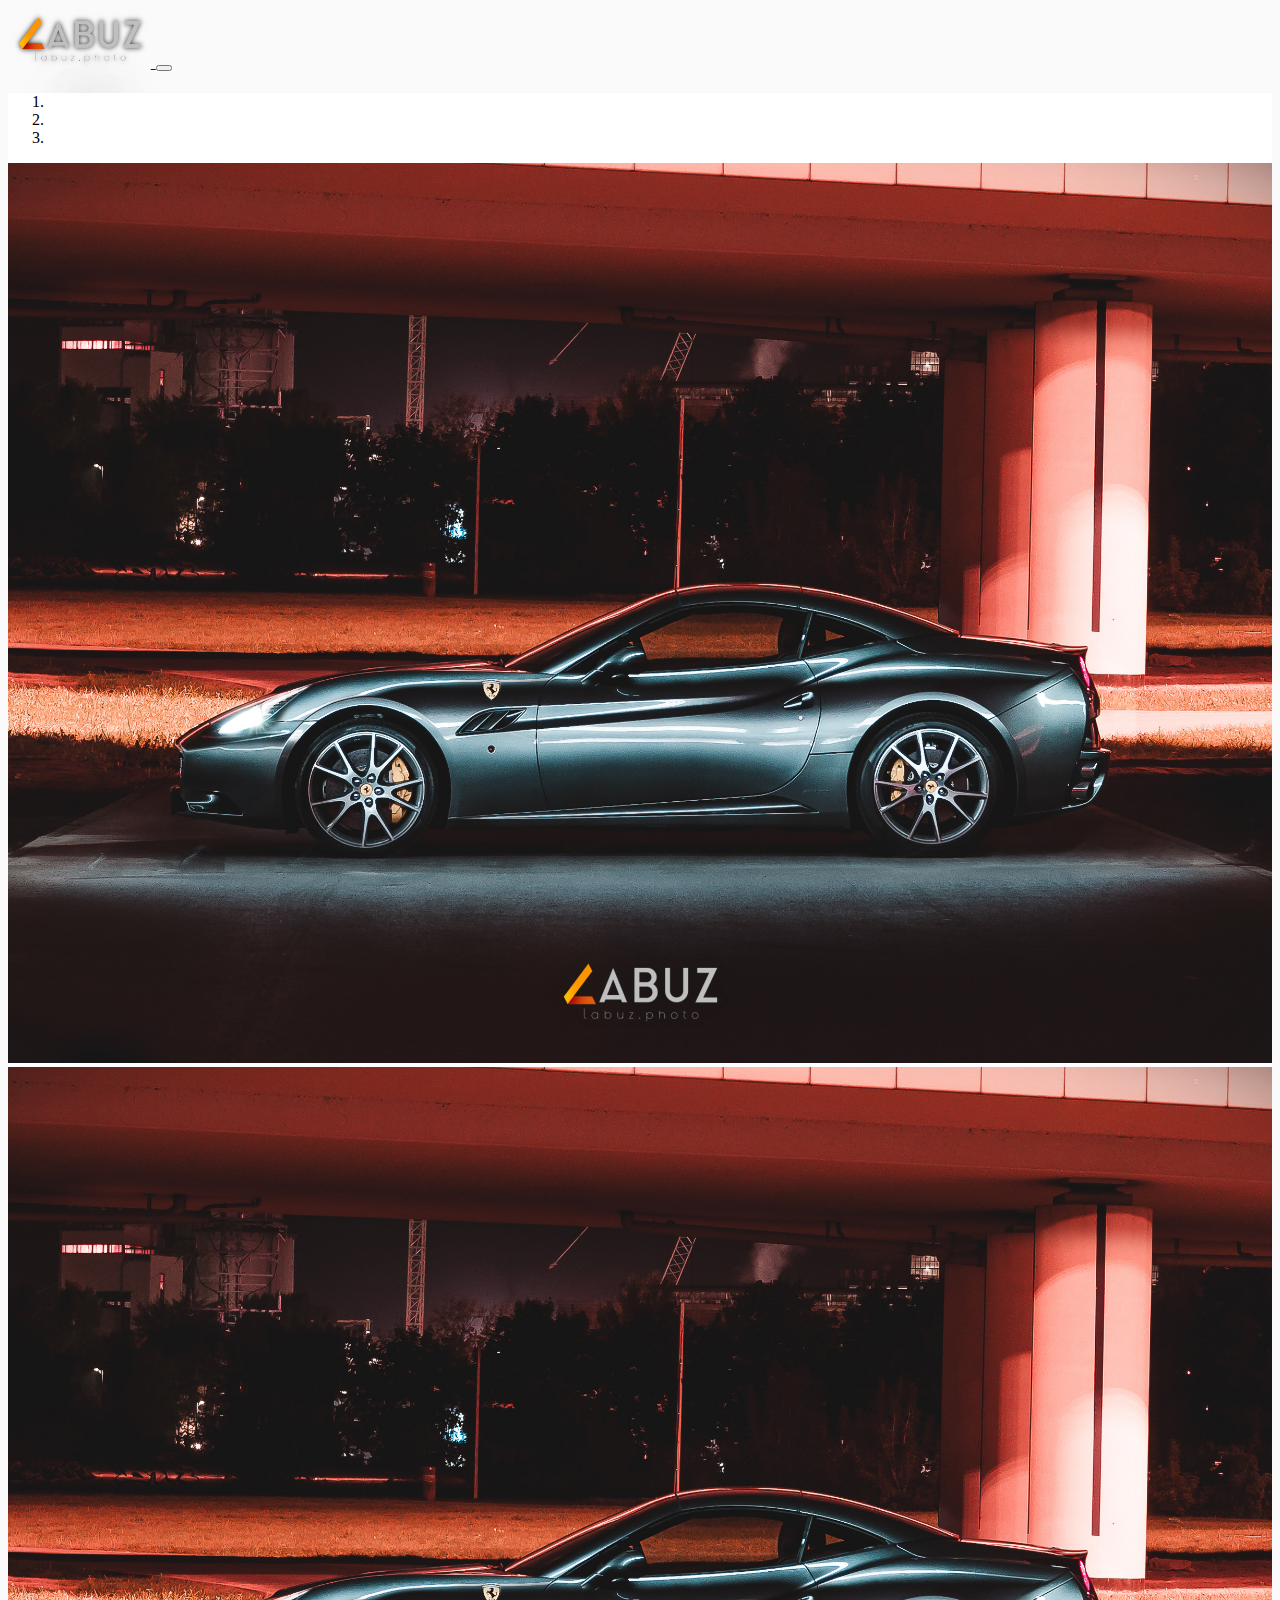
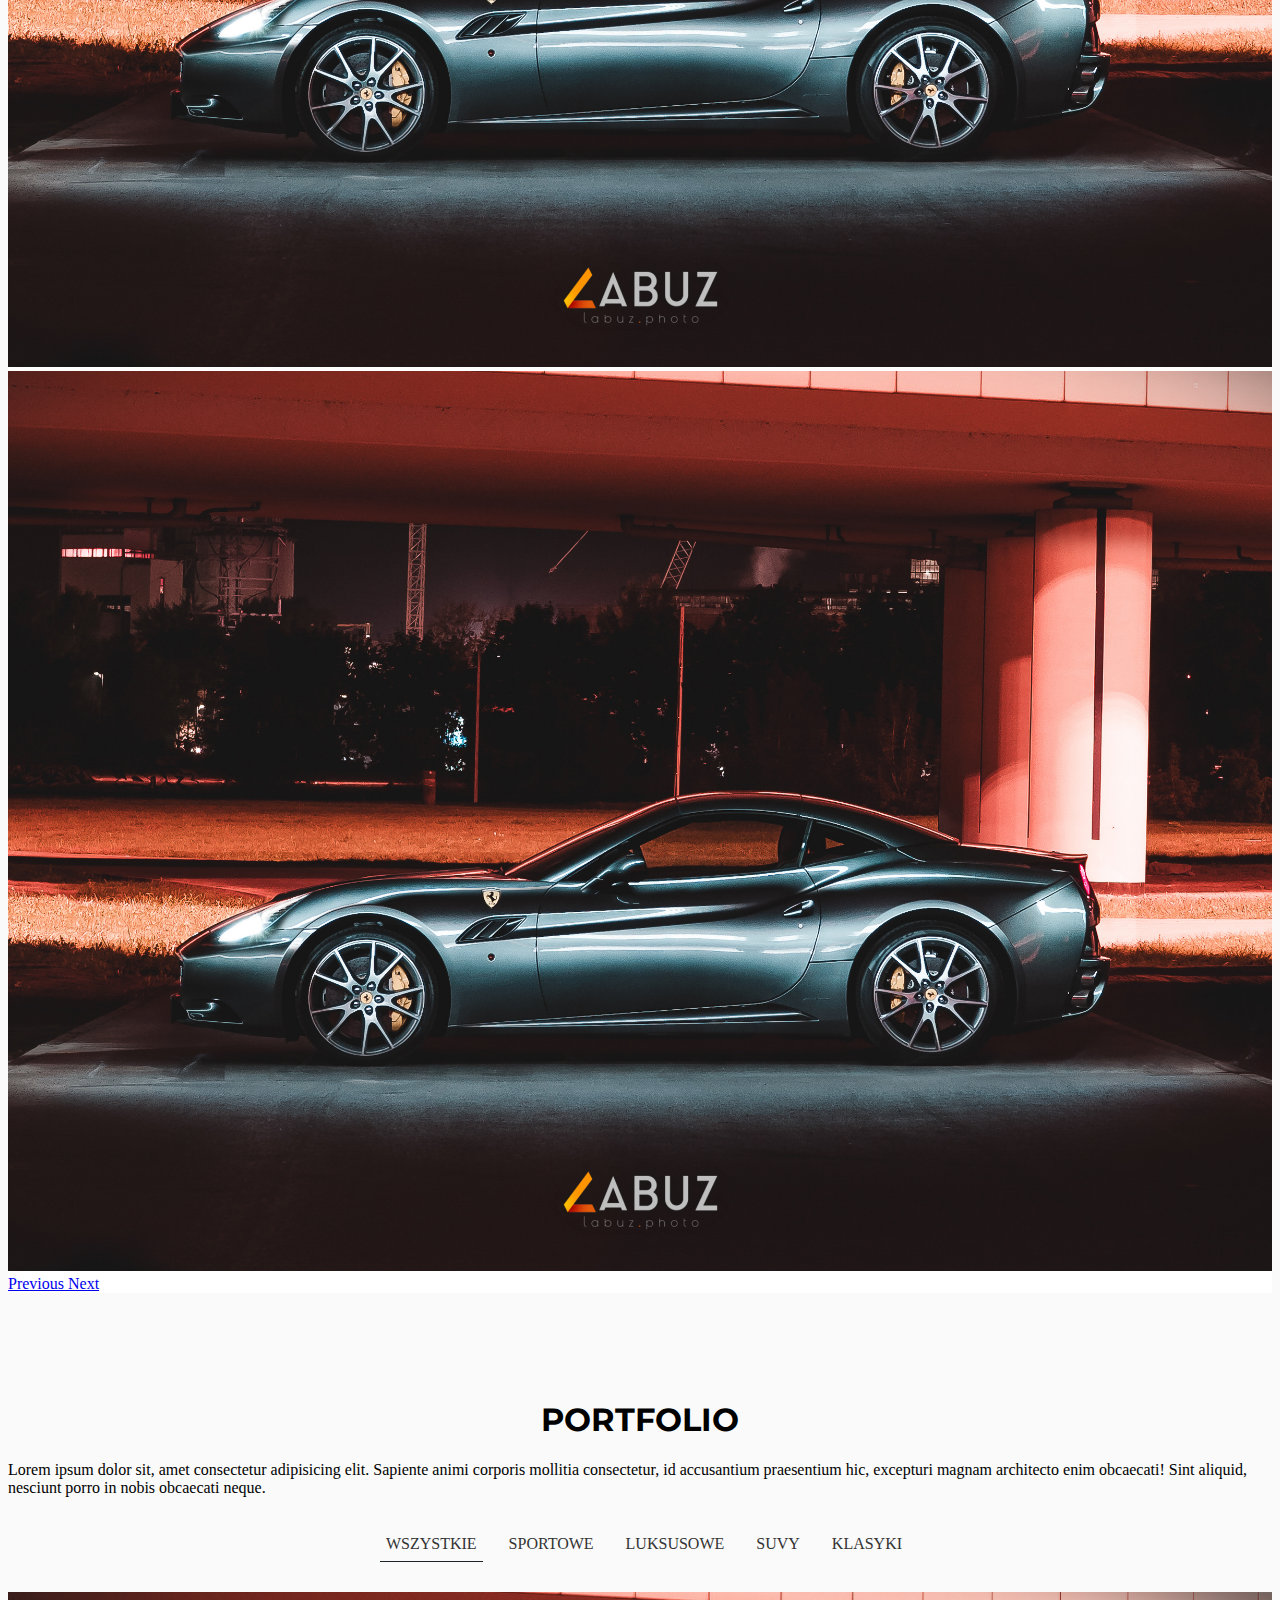
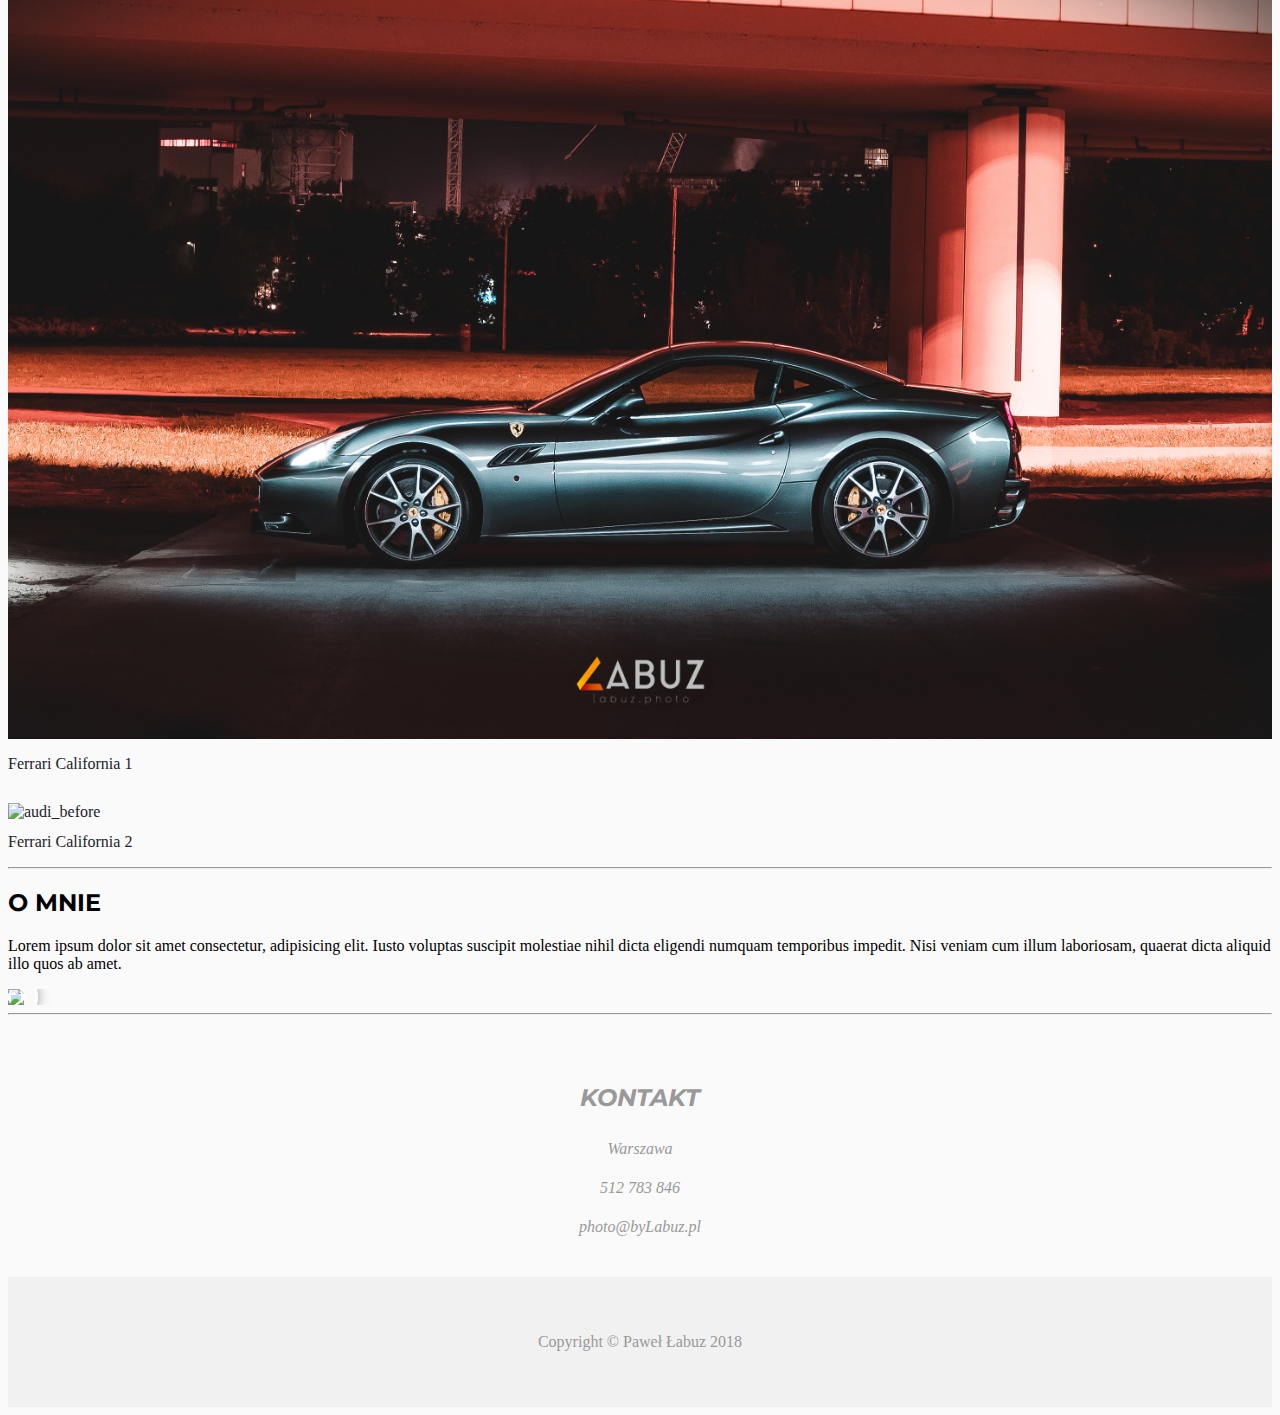
==== commit cd4e2e40: "gallery" ====
--- a/index.html
+++ b/index.html
@@ -3,7 +3,7 @@
 <html lang="pl">
   <head>
     <meta charset="utf-8">
-    <meta name="viewport" content="width=device-width, initial-scale=1, shrink-to-fit=no">
+    <meta name="viewport" content="width=device-width, initial-scale=1.0" />
     <meta name="description" content="">
     <meta name="author" content="">
     <link rel="icon" href="../../../../favicon.ico">
@@ -84,7 +84,7 @@
       <p>Lorem ipsum dolor sit, amet consectetur adipisicing elit. Sapiente animi corporis mollitia consectetur, id accusantium praesentium hic, excepturi magnam architecto enim obcaecati! Sint aliquid, nesciunt porro in nobis obcaecati neque.</p>
       <div class="row">
         <ul class="portfolio mx-auto">
-          <li class="filter" data-filter=".all">Wszystkie</li>
+          <li class="filter" data-filter="all">Wszystkie</li>
           <li class="filter" data-filter=".sport">Sportowe</li>
           <li class="filter" data-filter=".lux">Luksusowe</li>
           <li class="filter" data-filter=".suv">Suvy</li>
@@ -96,7 +96,7 @@
           <div class="col-md-4 col-sm-6 col-xs-12 mix sport lux all">
               <div class="item">
                   <a class="pop">
-                      <img src="./images/fb.jpg" alt="audi_before" />
+                      <img src="./images/fb.jpg" alt="fb" />
                       <p class="text-center">
                           Ferrari California 1
                       </p>
@@ -106,7 +106,7 @@
           <div class="col-md-4 col-sm-6 col-xs-12 mix sport all">
               <div class="item">
                   <a class="pop">
-                      <img src="./images/fb2.jpg" alt="California2" />
+                      <img src="./images/fb2.jpg" alt="audi_before" />
                       <p class="text-center">
                           Ferrari California 2
                       </p>
@@ -168,14 +168,12 @@
     <div id="myModal" class="modal">
 
         <!-- The Close Button -->
-        <span class="close">&times;</span>
-      
+        <i class="far fa-times-circle close2"></i>
+        <i class="fas fa-angle-left" id="left"></i>
+        <i class="fas fa-angle-right" id="right"></i>        
         <!-- Modal Content (The Image) -->
-        <img class="img-responsive" id="img01" src="">
-      
-        <!-- Modal Caption (Image Text) -->
-        <div id="caption"></div>
-      </div>
+        <img class="img-responsive" id="img01">
+    </div>
 
   </main>
 
--- a/css/style.css
+++ b/css/style.css
@@ -159,25 +159,19 @@
     font-size: 1.25em;
 }
 
-
 /* Modal Content (Image) */
+
 #img01 {
-    margin: auto;
-    display: block;
-    height: 70vh;
-    width: auto;
-}
-
-#caption {
-    margin: auto;
-    display: block;
-    width: 80%;
-    max-width: 700px;
-    text-align: center;
-    color: #ccc;
-    padding: 10px 0;
-    height: 150px;
-}
+    height: auto;
+    width: 78%;
+    position: absolute;
+}
+
+#myModal {
+    background-color: rgb(0,0,0); /* Fallback color */
+    background-color: rgba(0,0,0,0.9); /* Black w/ opacity */
+}
+
 
 /* Add Animation - Zoom in the Modal */
 #img01, #caption { 
@@ -191,19 +185,19 @@
 }
 
 /* The Close Button */
-.close {
+.close2 {
     position: absolute;
     top: 15px;
-    right: 35px;
-    color: #f1f1f1;
+    right: 15px;
+    color: #bdbdbd;
     font-size: 40px;
     font-weight: bold;
     transition: 0.3s;
-}
-
-.close:hover,
-.close:focus {
-    color: #bbb;
+    z-index: 100;
+}
+
+.close2:hover {
+    color: white;
     text-decoration: none;
     cursor: pointer;
 }
@@ -213,19 +207,6 @@
     .modal-content {
         width: 100%;
     }
-}
-
-.modal {
-    position: fixed; /* Stay in place */
-    z-index: 100000000000000000; /* Sit on top */
-    padding-top: 100px; /* Location of the box */
-    left: 0;
-    top: 0;
-    width: 100%; /* Full width */
-    height: 100%; /* Full height */
-    overflow: auto; /* Enable scroll if needed */
-    background-color: rgb(0,0,0); /* Fallback color */
-    background-color: rgba(0,0,0,0.9); /* Black w/ opacity */
 }
 
 .jumbotron {
@@ -242,4 +223,23 @@
 .vertical-center {  
     display: flex;
     align-items: center;
-}+}
+#left, #right {
+    font-size: 4em;
+    position: absolute;
+    z-index: 100;
+    color: #bdbdbd;
+    cursor: pointer;
+}
+
+#left:hover, #right:hover {
+    color: white;
+}
+#left {
+    top: 50vh;
+    left: 2%;
+}
+#right {
+    top: 50vh;
+    right: 2%;
+}
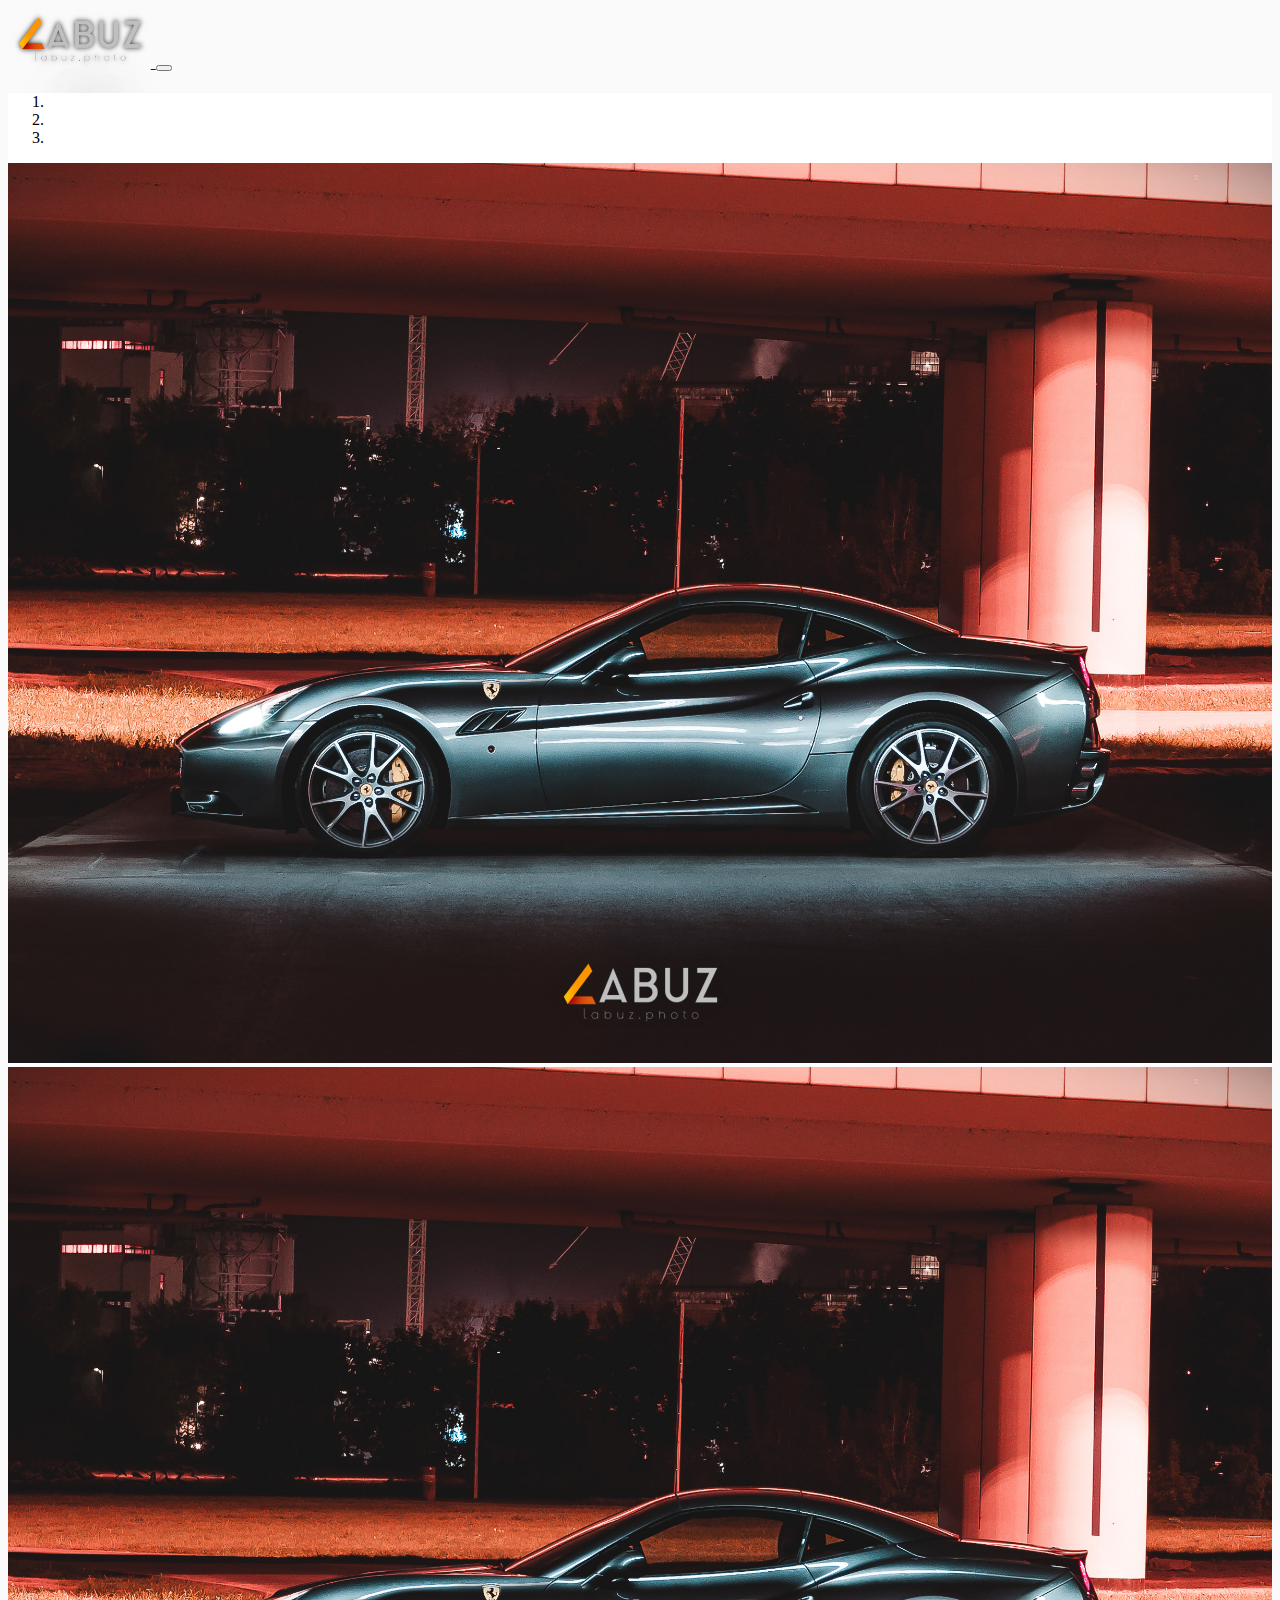
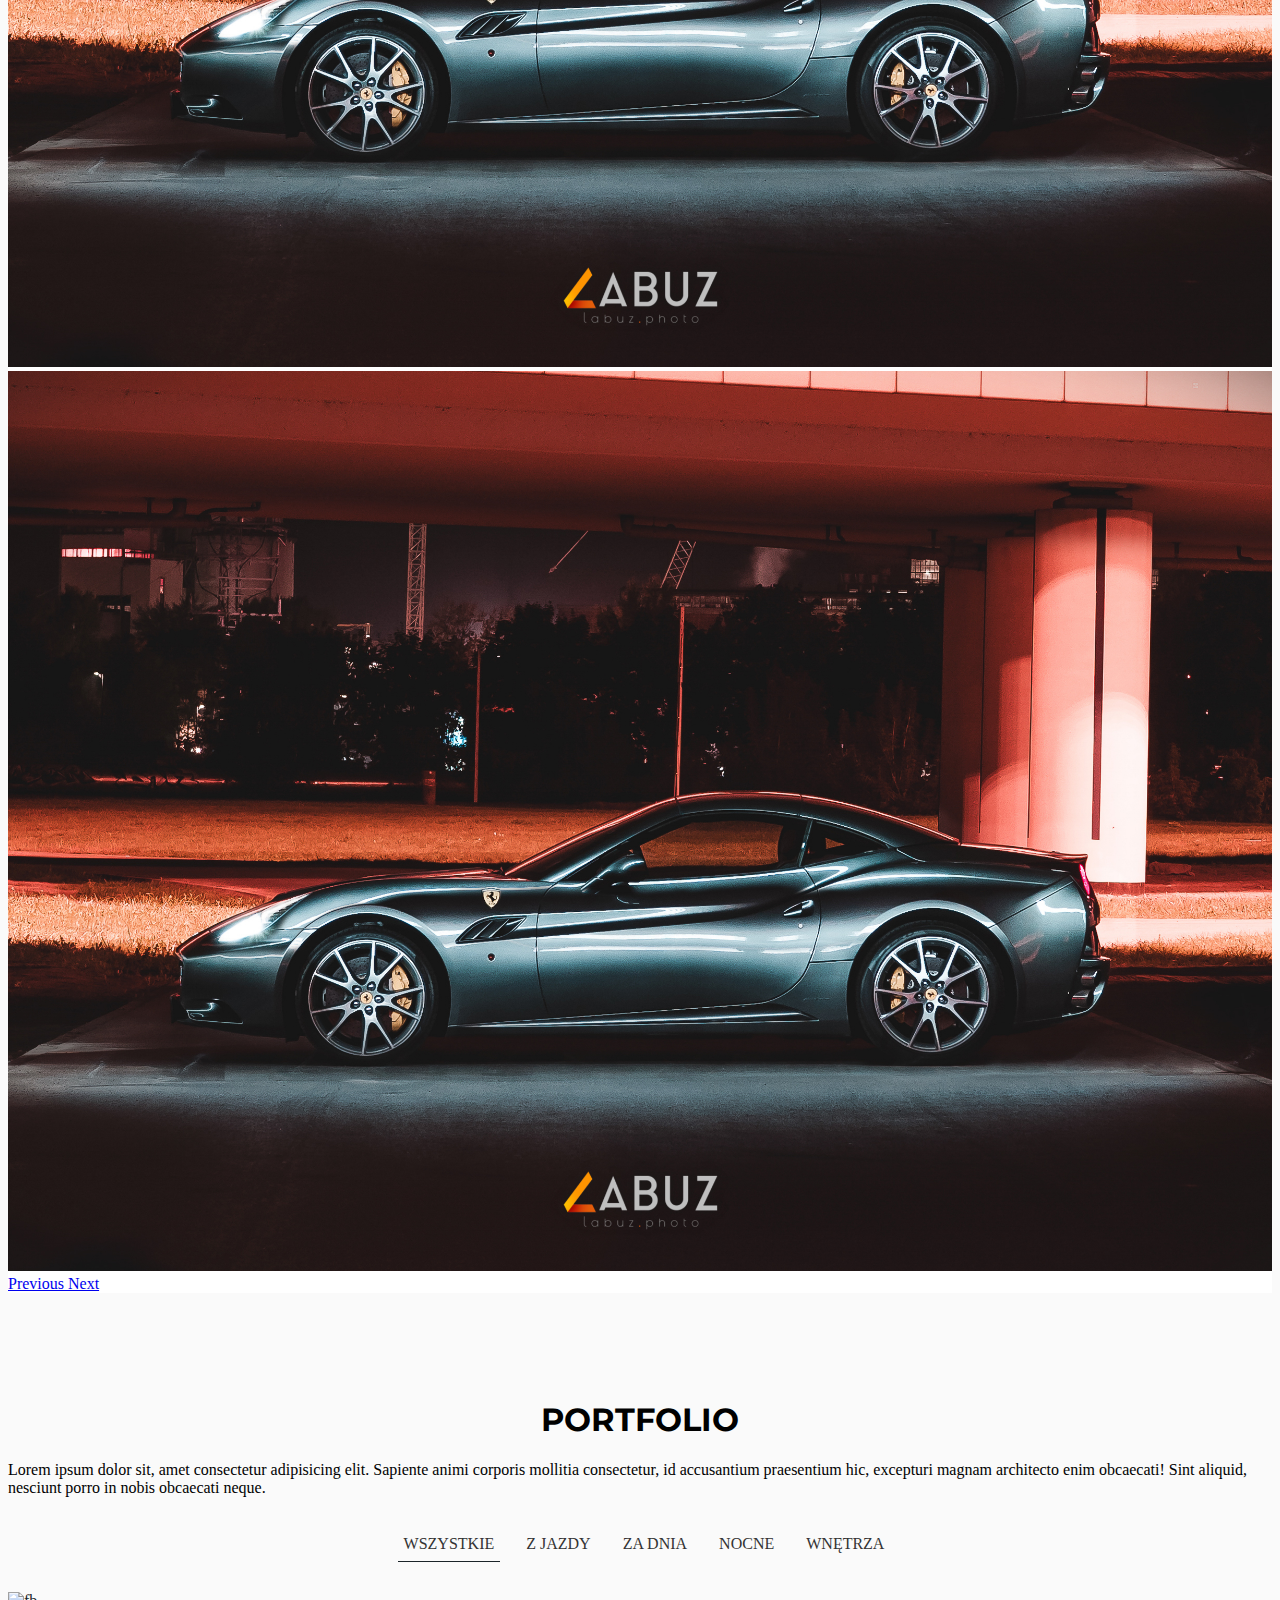
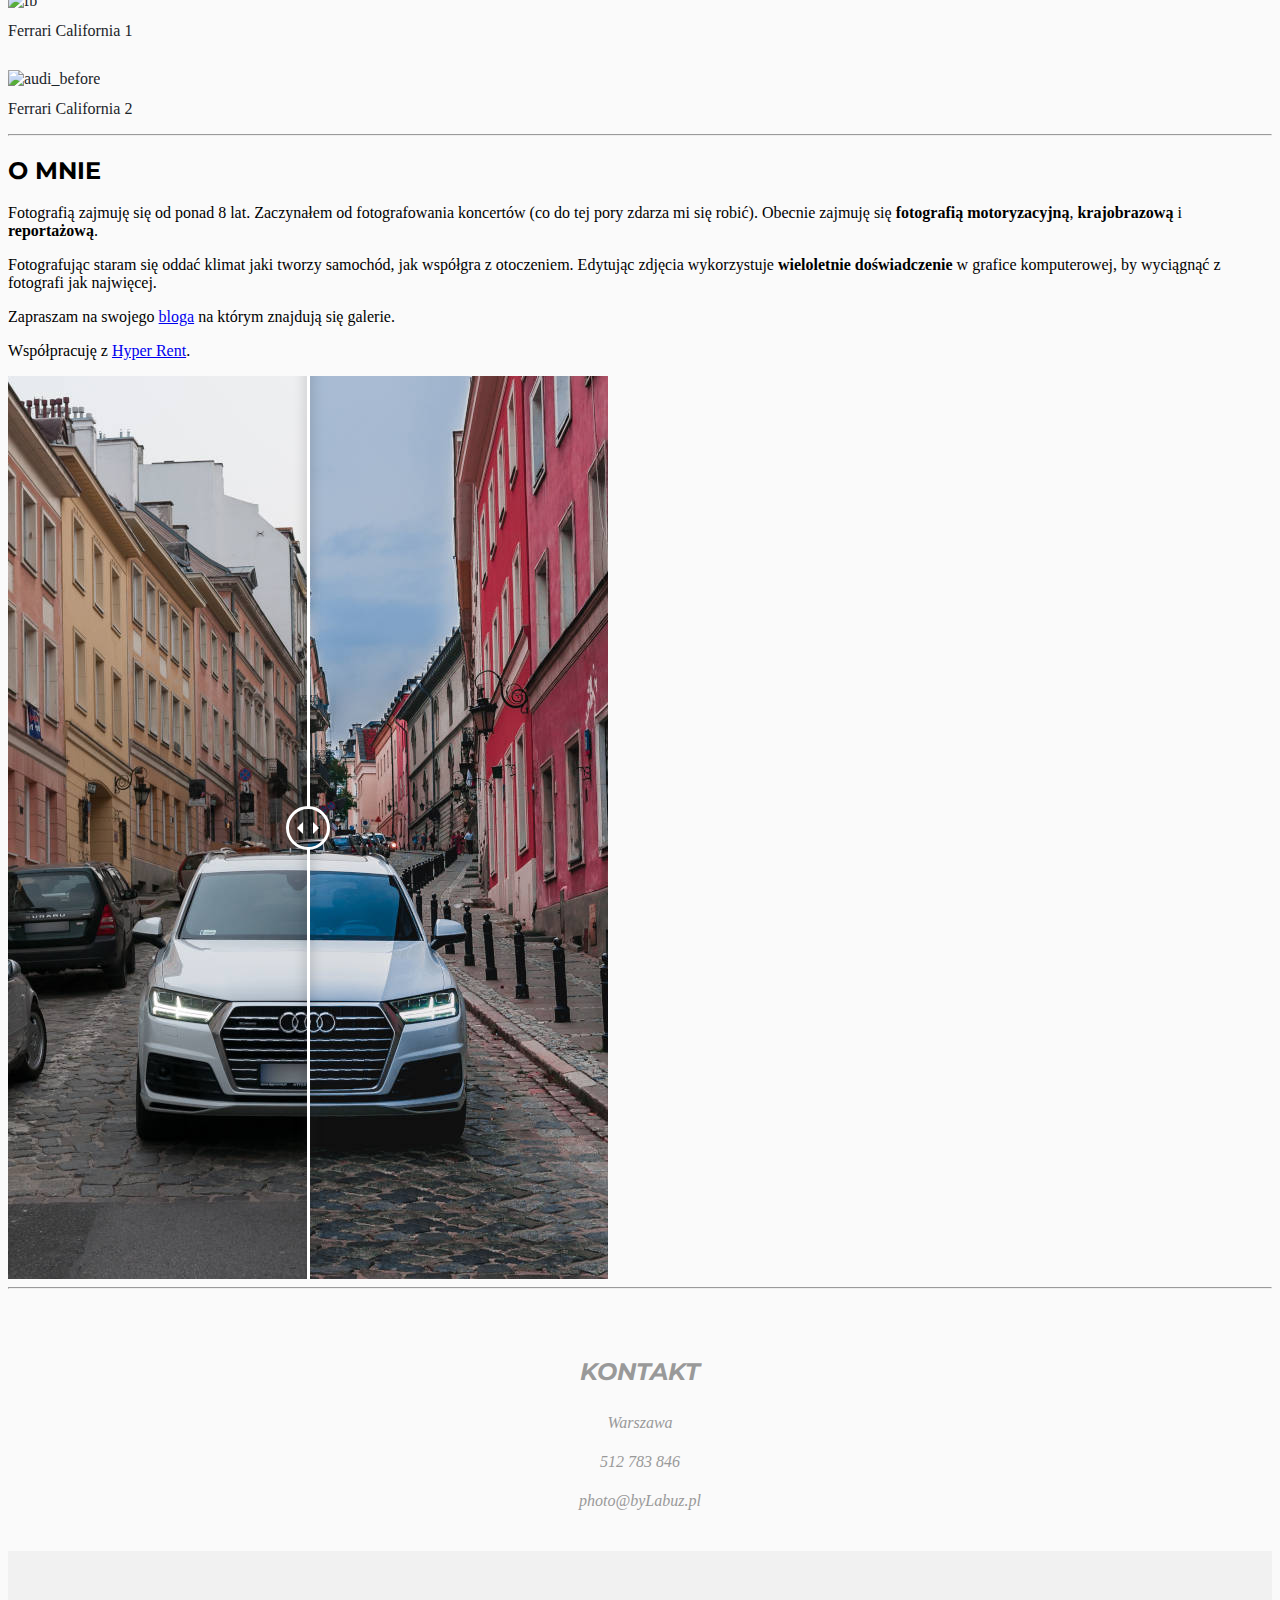
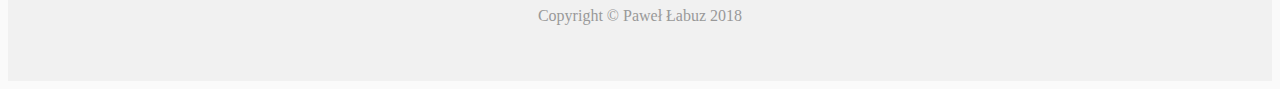
==== commit 02408c14: "fixes" ====
--- a/index.html
+++ b/index.html
@@ -4,11 +4,28 @@
   <head>
     <meta charset="utf-8">
     <meta name="viewport" content="width=device-width, initial-scale=1.0" />
-    <meta name="description" content="">
-    <meta name="author" content="">
-    <link rel="icon" href="../../../../favicon.ico">
-
-    <title>Starter Template for Bootstrap</title>
+    <meta name="description" content="Fotografia motoryzacyjna - rolling shots, zdjęcia reklamowe, zdjęcia nocne, reportaże, sesje indywidualne.">
+    <meta name="Keywords" content="fotografia motoryzacyjna zdjęcia aut ferrari lamborghini fiat audi bmw"
+    <meta name="author" content="Paweł Łabuz">
+    <link rel="apple-touch-icon" sizes="57x57" href="/apple-icon-57x57.png">
+    <link rel="apple-touch-icon" sizes="60x60" href="/apple-icon-60x60.png">
+    <link rel="apple-touch-icon" sizes="72x72" href="/apple-icon-72x72.png">
+    <link rel="apple-touch-icon" sizes="76x76" href="/apple-icon-76x76.png">
+    <link rel="apple-touch-icon" sizes="114x114" href="/apple-icon-114x114.png">
+    <link rel="apple-touch-icon" sizes="120x120" href="/apple-icon-120x120.png">
+    <link rel="apple-touch-icon" sizes="144x144" href="/apple-icon-144x144.png">
+    <link rel="apple-touch-icon" sizes="152x152" href="/apple-icon-152x152.png">
+    <link rel="apple-touch-icon" sizes="180x180" href="/apple-icon-180x180.png">
+    <link rel="icon" type="image/png" sizes="192x192"  href="/android-icon-192x192.png">
+    <link rel="icon" type="image/png" sizes="32x32" href="/favicon-32x32.png">
+    <link rel="icon" type="image/png" sizes="96x96" href="/favicon-96x96.png">
+    <link rel="icon" type="image/png" sizes="16x16" href="/favicon-16x16.png">
+    <link rel="manifest" href="/manifest.json">
+    <meta name="msapplication-TileColor" content="#ffffff">
+    <meta name="msapplication-TileImage" content="/ms-icon-144x144.png">
+    <meta name="theme-color" content="#ffffff">
+
+    <title>labuz.photo - fotografia motoryzacyjna</title>
 
     <!-- Bootstrap core CSS -->
     <link rel="stylesheet" href="https://stackpath.bootstrapcdn.com/bootstrap/4.1.3/css/bootstrap.min.css" integrity="sha384-MCw98/SFnGE8fJT3GXwEOngsV7Zt27NXFoaoApmYm81iuXoPkFOJwJ8ERdknLPMO" crossorigin="anonymous">
@@ -40,7 +57,7 @@
           <ul class="navbar-nav">
 
             <li class="nav-item">
-              <a class="nav-link" href="./blog.html">Blog</a>
+              <a class="nav-link" href="/blog/index.html">Blog</a>
             </li>
             <li class="nav-item">
                 <a class="nav-link" href="https://www.instagram.com/cars.byLabuz" target="_blank"><i class="fab fa-instagram"></i></a>
@@ -61,13 +78,13 @@
       </ol>
       <div class="carousel-inner">
         <div class="carousel-item active">
-          <img class="d-block w-100" src="./images/fb.jpg" alt="First slide">
+          <img class="d-block w-100" src="./images/carousel/fb.jpg" alt="First slide">
         </div>
         <div class="carousel-item">
-          <img class="d-block w-100" src="./images/fb.jpg" alt="Second slide">
+          <img class="d-block w-100" src="./images/carousel/fb.jpg" alt="Second slide">
         </div>
         <div class="carousel-item">
-          <img class="d-block w-100" src="./images/fb.jpg" alt="Third slide">
+          <img class="d-block w-100" src="./images/carousel/fb.jpg" alt="Third slide">
         </div>
       </div>
       <a class="carousel-control-prev" href="#carouselExampleIndicators" role="button" data-slide="prev">
@@ -85,10 +102,10 @@
       <div class="row">
         <ul class="portfolio mx-auto">
           <li class="filter" data-filter="all">Wszystkie</li>
-          <li class="filter" data-filter=".sport">Sportowe</li>
-          <li class="filter" data-filter=".lux">Luksusowe</li>
-          <li class="filter" data-filter=".suv">Suvy</li>
-          <li class="filter" data-filter=".classic">Klasyki</li>
+          <li class="filter" data-filter=".rolling">Z Jazdy</li>
+          <li class="filter" data-filter=".day">Za dnia</li>
+          <li class="filter" data-filter=".night">Nocne</li>
+          <li class="filter" data-filter=".interrior">Wnętrza</li>
         </ul>
       </div>
       <div class="portfolio">
@@ -121,16 +138,19 @@
       <hr class="featurette-divider">
     </div>
 
-    <section class="container mt-3">
+    <section class="container">
       <div class="row">
         <div class="col-sm-8">
-          <h2>O Mnie</h2>
-          <p>Lorem ipsum dolor sit amet consectetur, adipisicing elit. Iusto voluptas suscipit molestiae nihil dicta eligendi numquam temporibus impedit. Nisi veniam cum illum laboriosam, quaerat dicta aliquid illo quos ab amet.</p>
+          <h2 clas="pb-5">O Mnie</h2>
+          <p >Fotografią zajmuję się od ponad 8 lat. Zaczynałem od fotografowania koncertów (co do tej pory zdarza mi się robić). Obecnie zajmuję się <strong>fotografią motoryzacyjną</strong>, <strong>krajobrazową</strong> i <strong>reportażową</strong>.</p>
+          <p>Fotografując staram się oddać klimat jaki tworzy samochód, jak współgra z otoczeniem. Edytując zdjęcia wykorzystuje <strong>wieloletnie doświadczenie</strong> w grafice komputerowej, by wyciągnąć z fotografi jak najwięcej.</p>
+          <p>Zapraszam na swojego <a href="/blog/index.html">bloga</a> na którym znajdują się galerie.</p>
+          <p>Współpracuję z <a href="https://www.hyperrent.pl" target="_blank">Hyper Rent</a>.</p>
         </div>
         <div class="col-sm-4">
             <div class="" id="dif">
-                <img src="./images/audi_before.jpg" />
-                <img src="./images/audi_after.png"/>
+                <img src="./images/twenty/audi_before.jpg" />
+                <img src="./images/twenty/audi_after.jpg"/>
             </div>
         </div>
       </div>
@@ -149,7 +169,7 @@
         <i class="fas fa-phone"></i> 512 783 846
       </p>
       <p>
-        <i class="fas fa-envelope"></i> photo@byLabuz.pl
+        <i class="fas fa-envelope"></i> photo&#x40;byLabuz.pl
       </p>
     </address>
     <!-- FOOTER -->
--- a/css/style.css
+++ b/css/style.css
@@ -65,6 +65,7 @@
     transition: all 0.3s;
     -webkit-transition: all 0.3s;
     -moz-transition: all 0.3s;
+    cursor: pointer;
 }
 
 img.logo:not( :hover ), #portfolio img:not( :hover ) {
@@ -242,4 +243,4 @@
 #right {
     top: 50vh;
     right: 2%;
-}
+}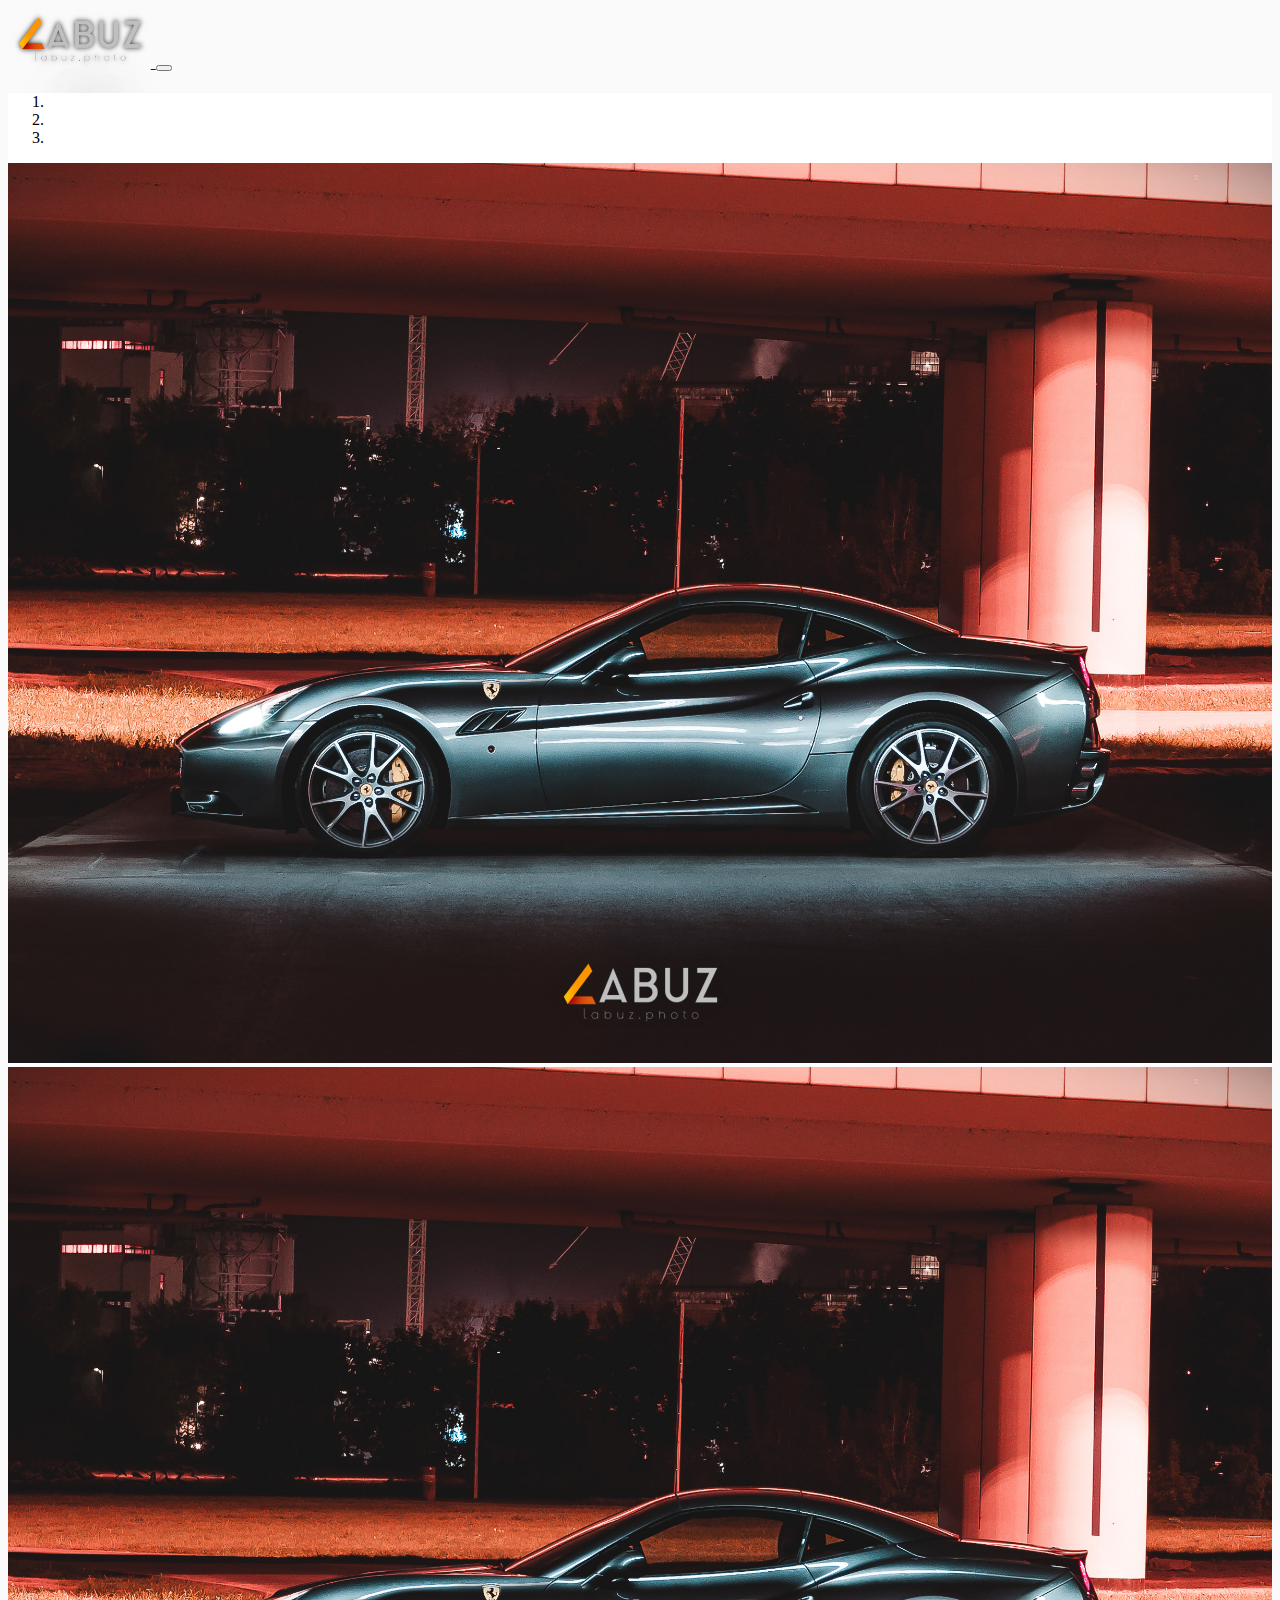
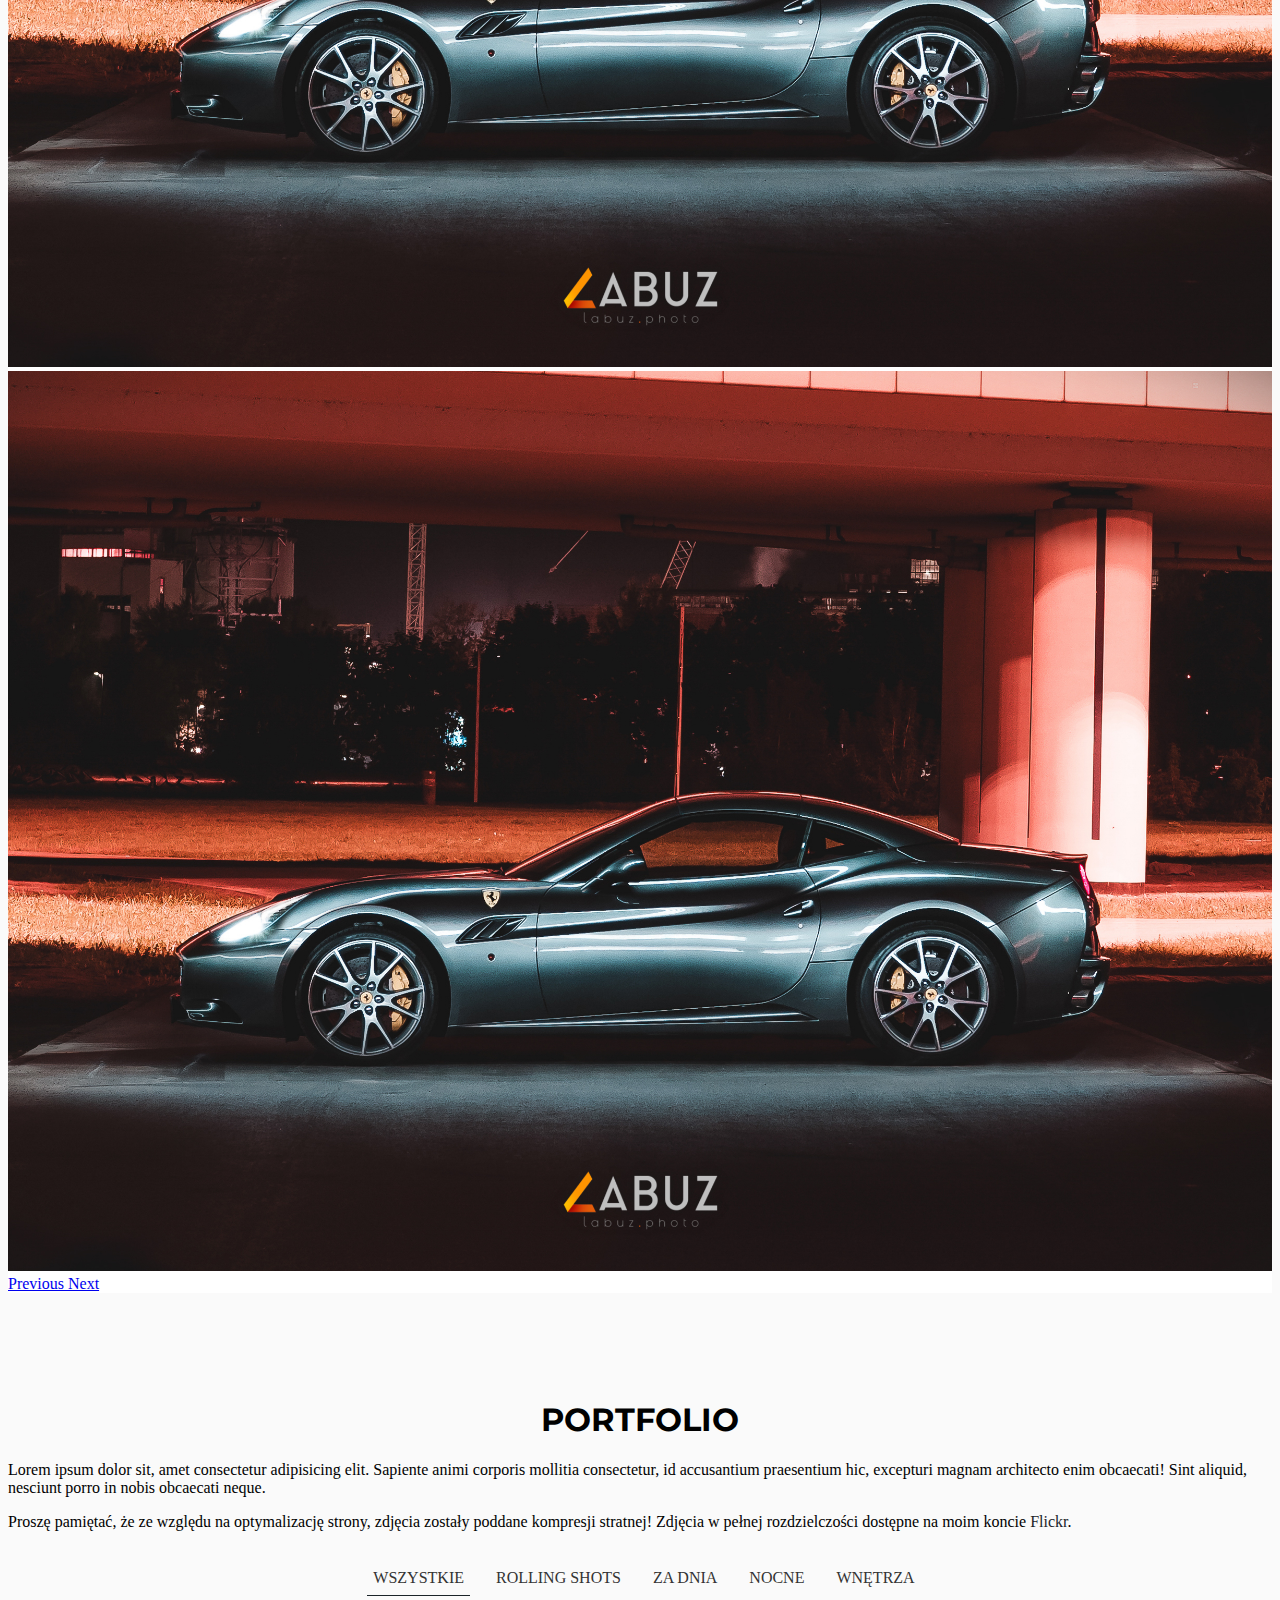
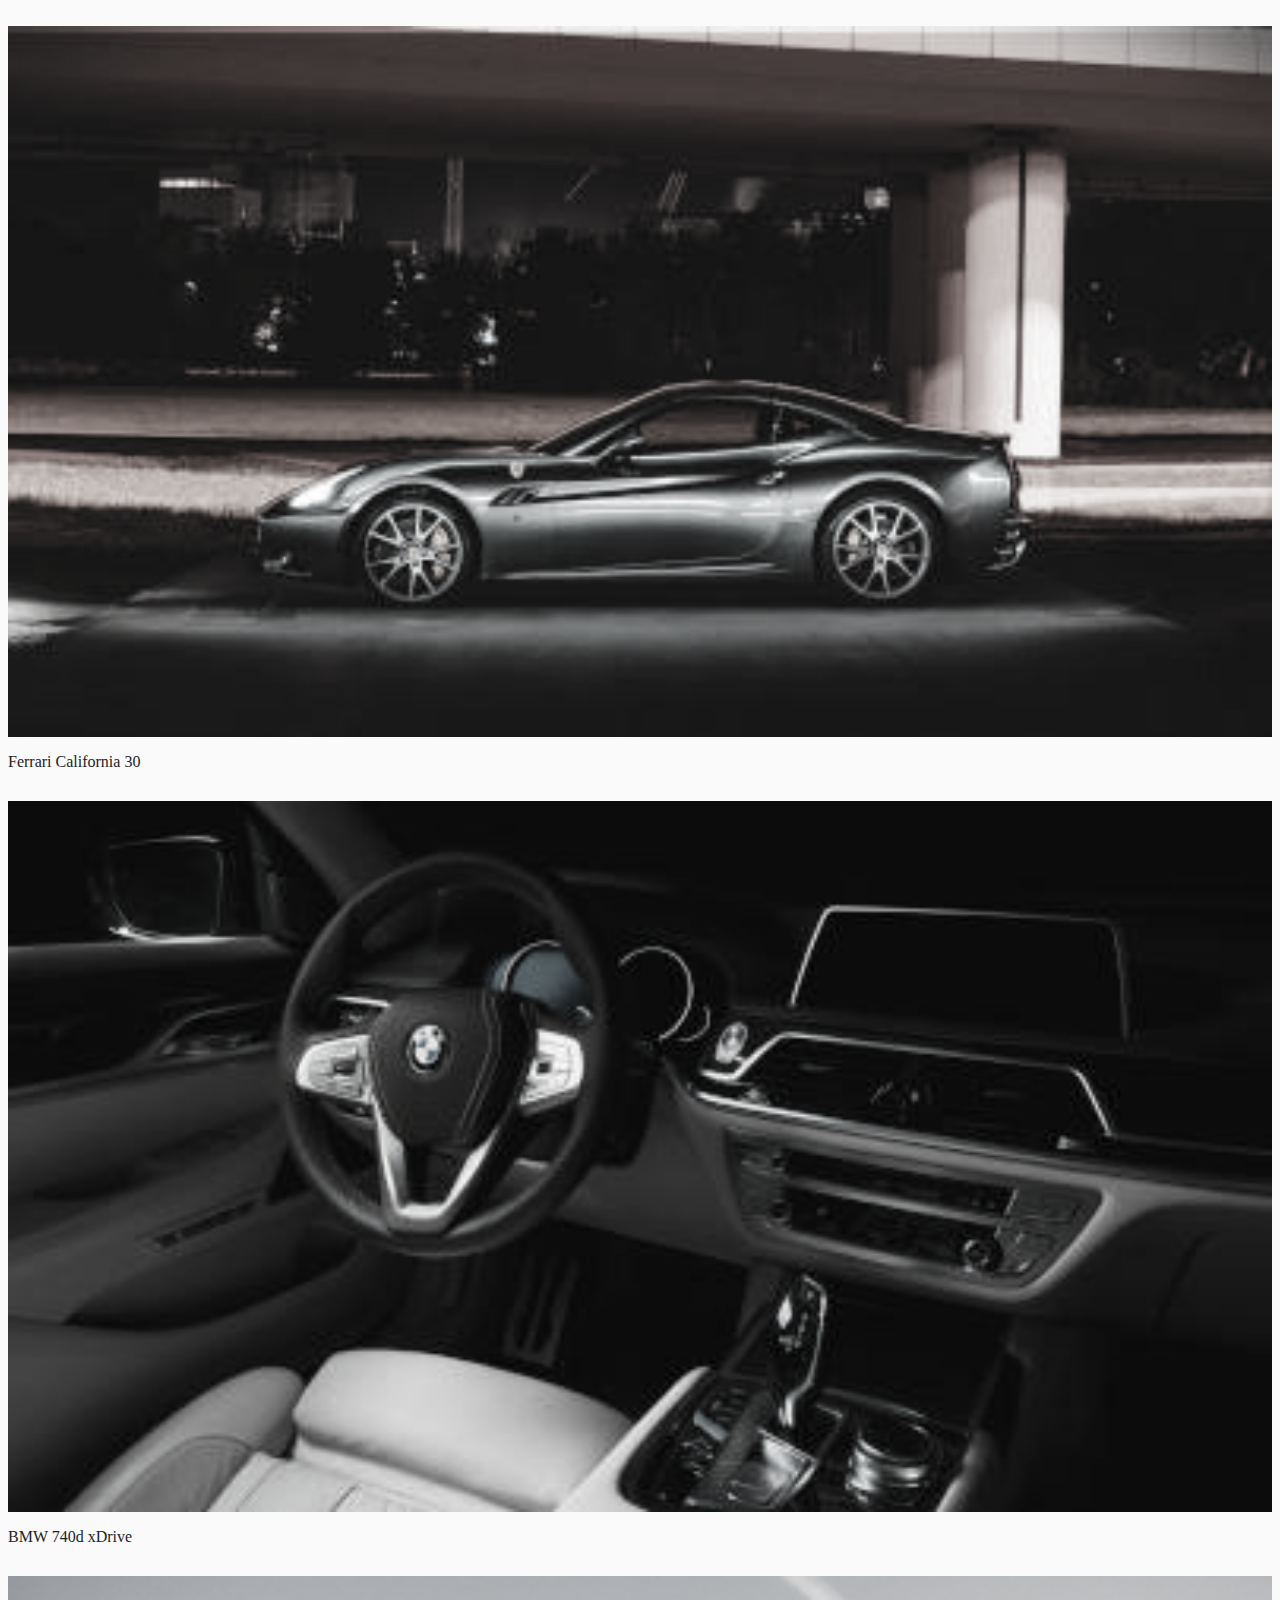
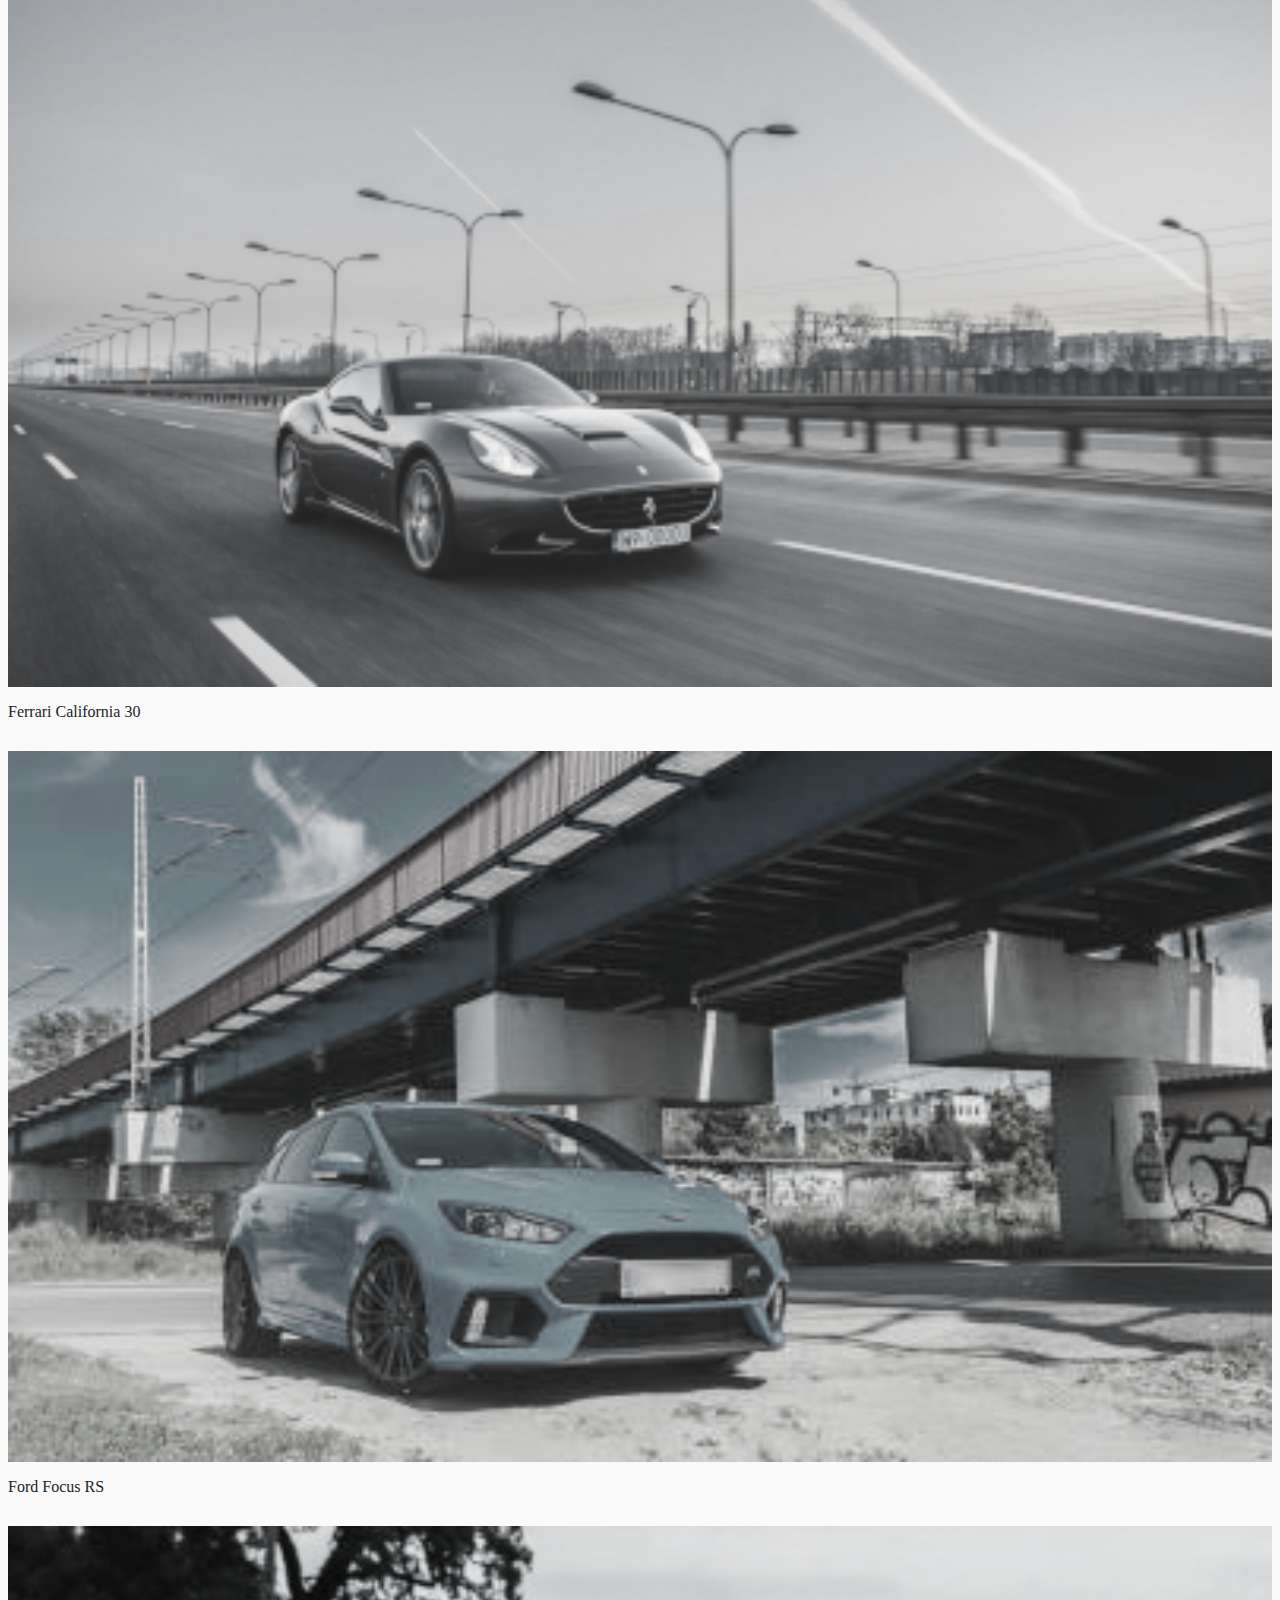
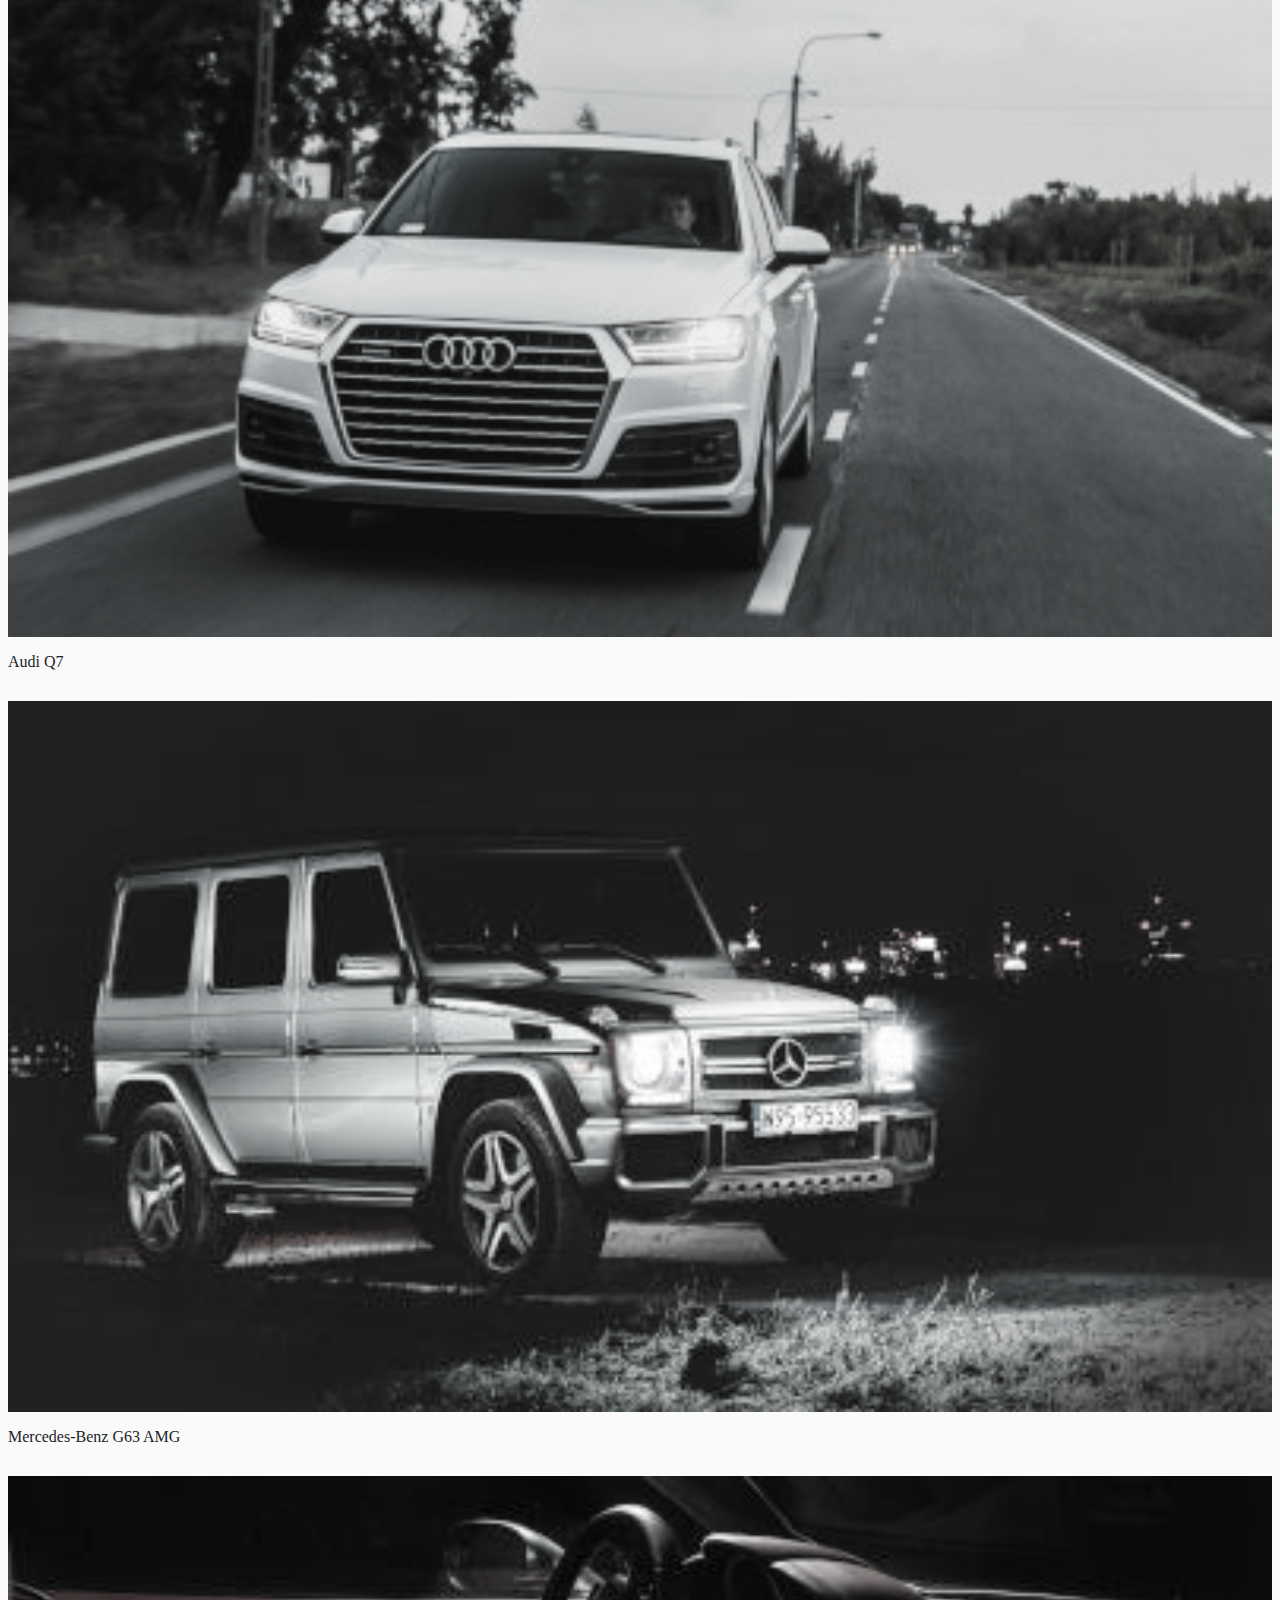
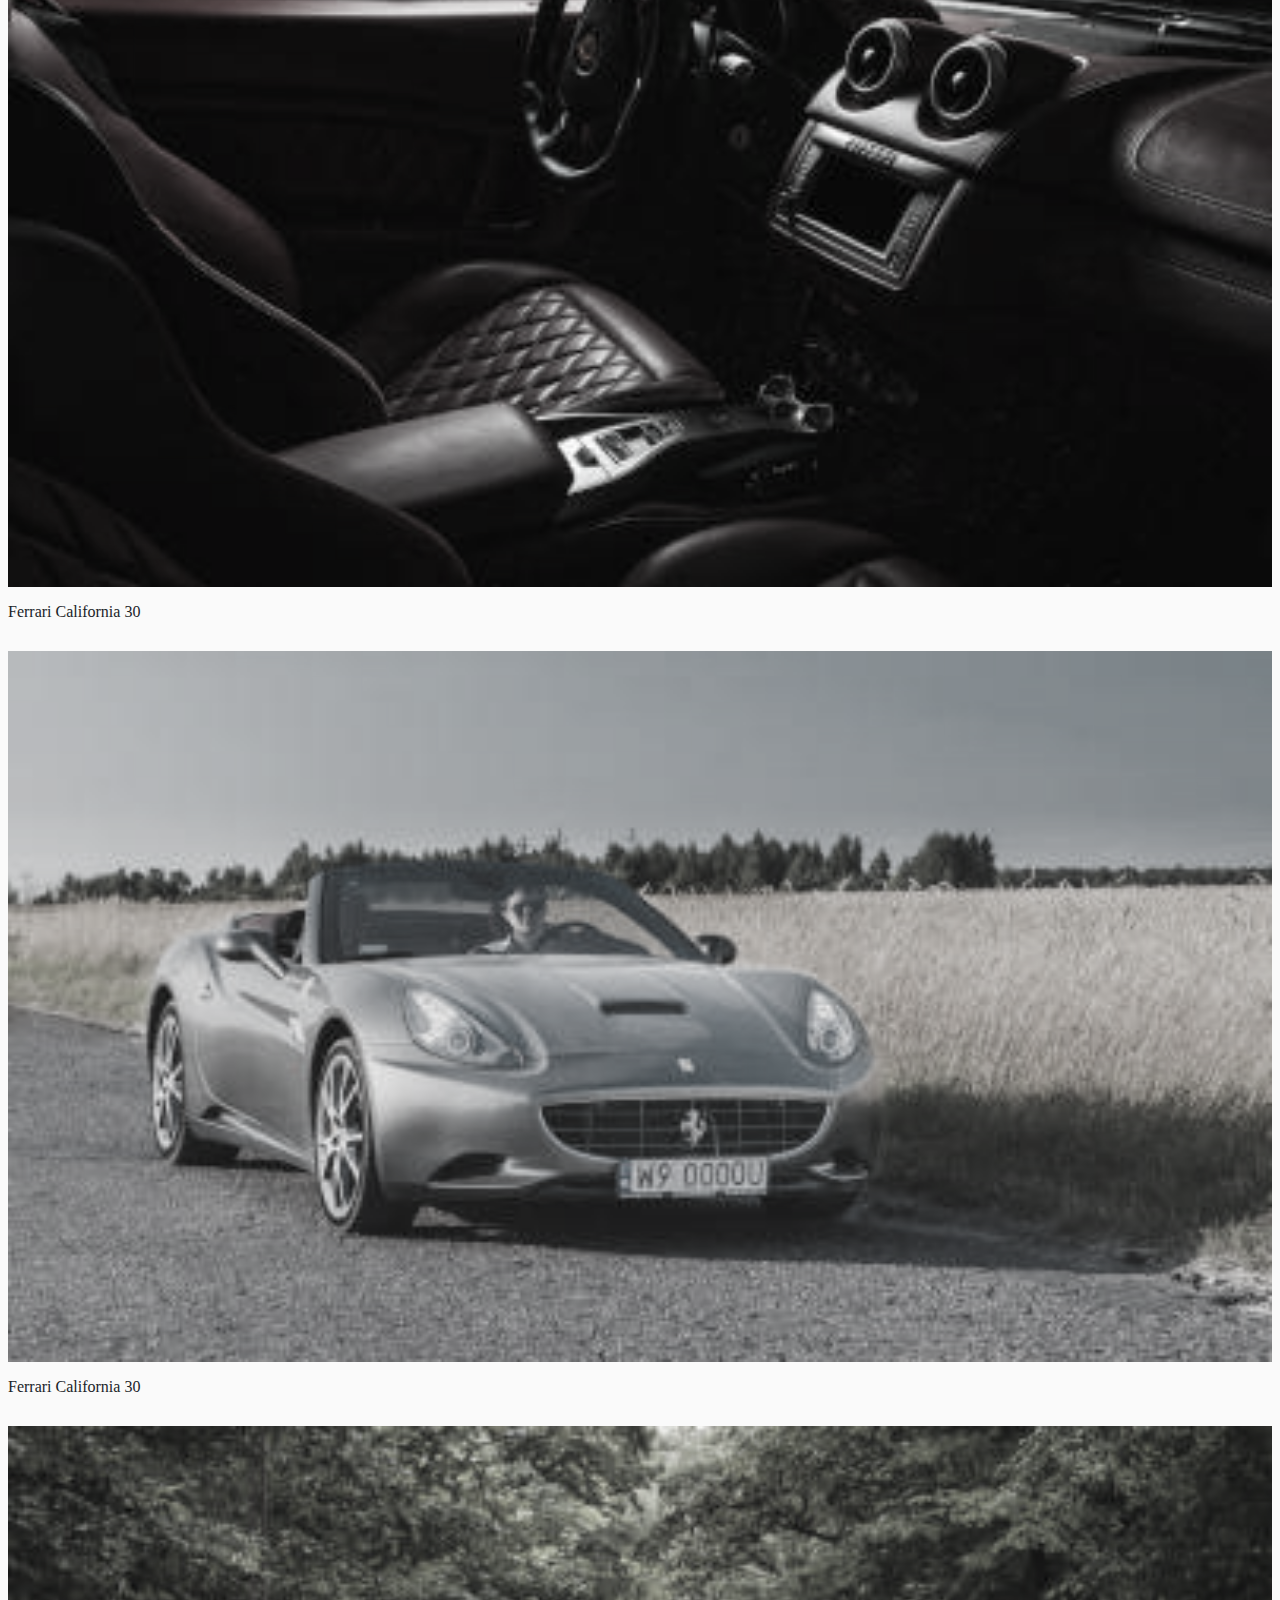
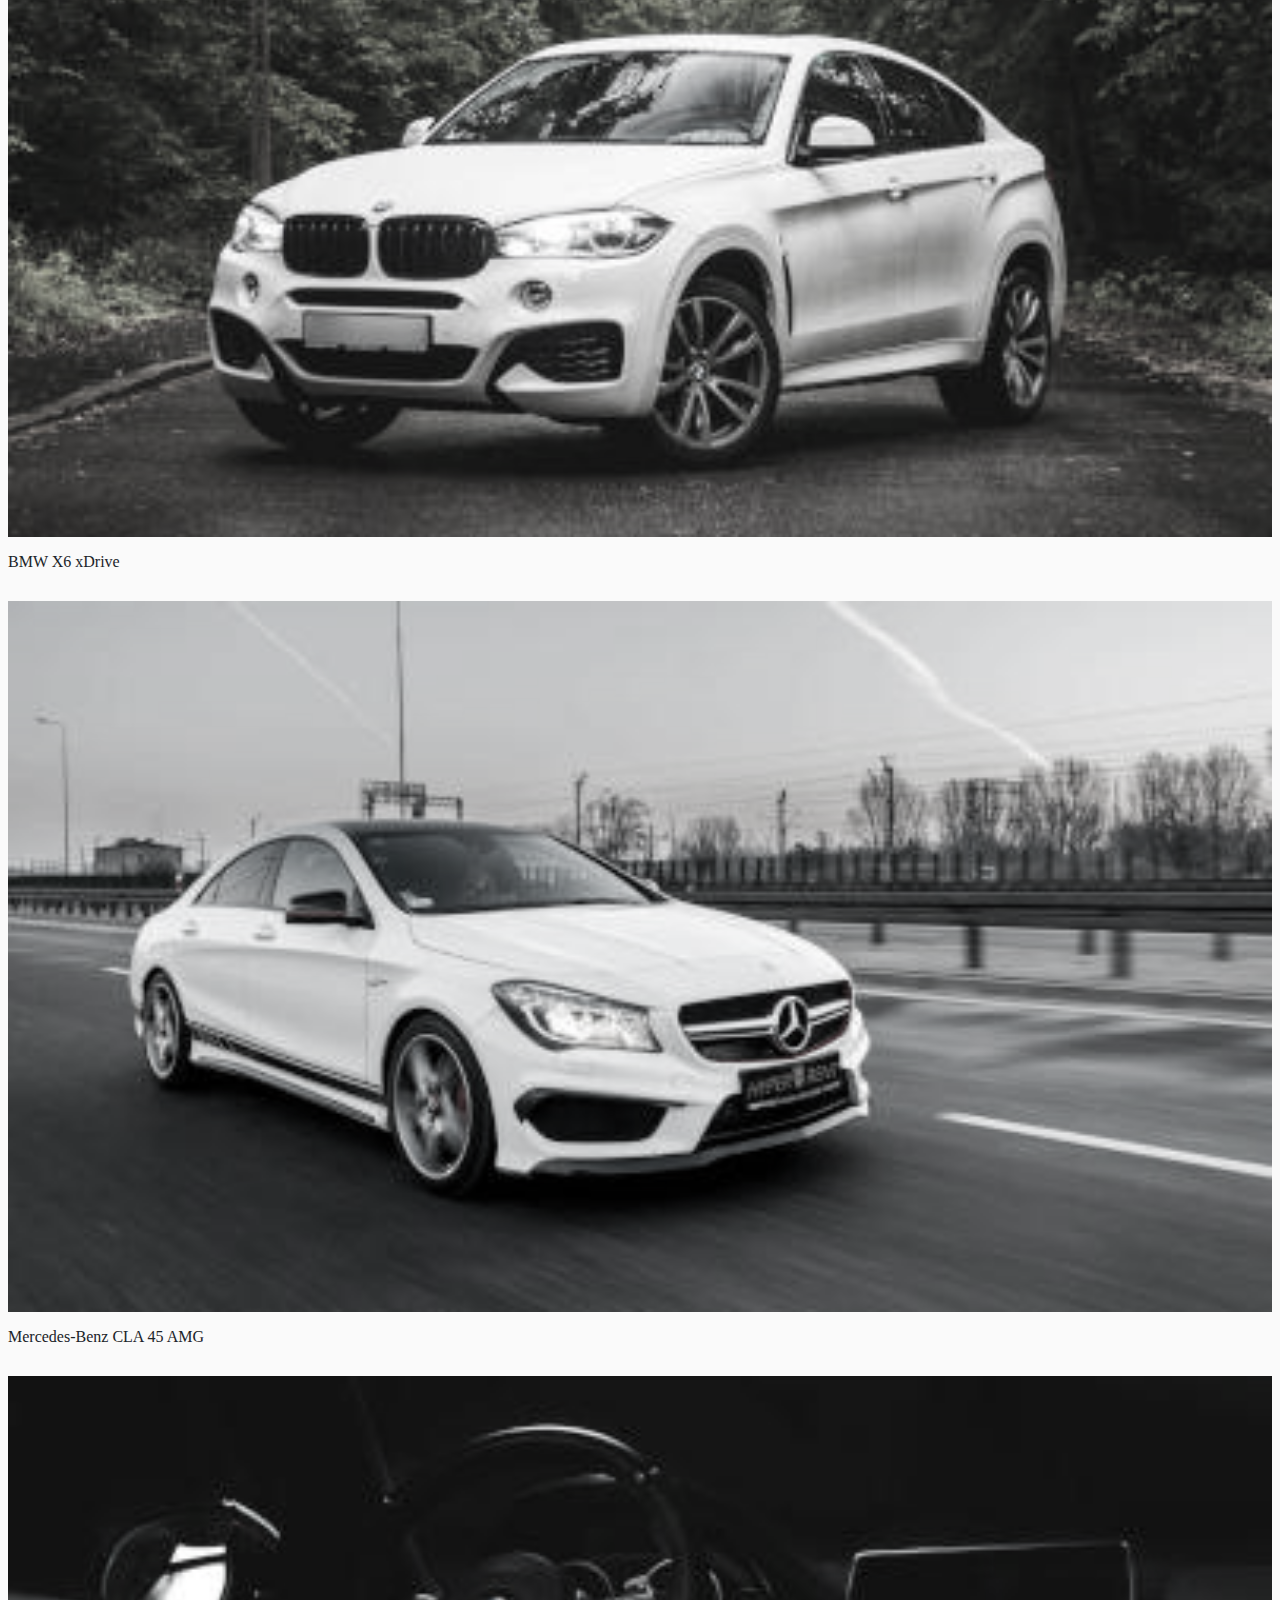
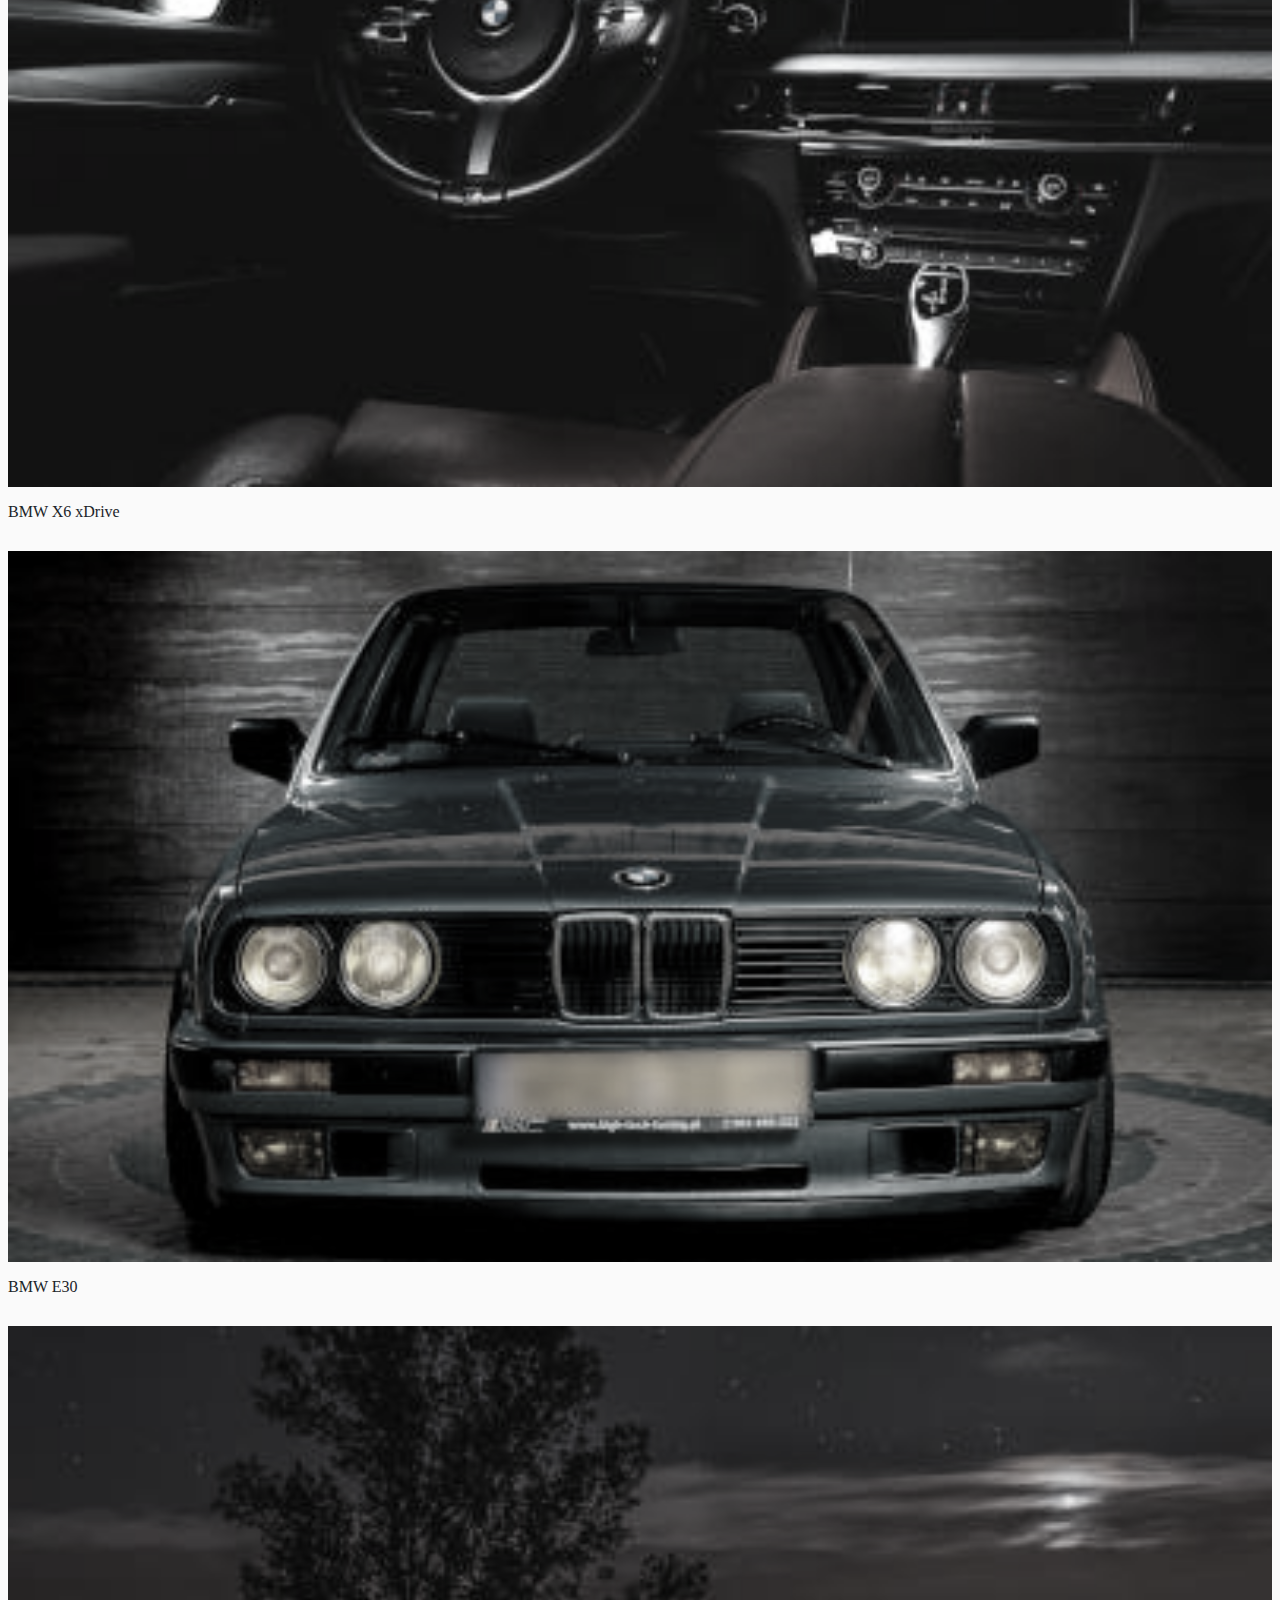
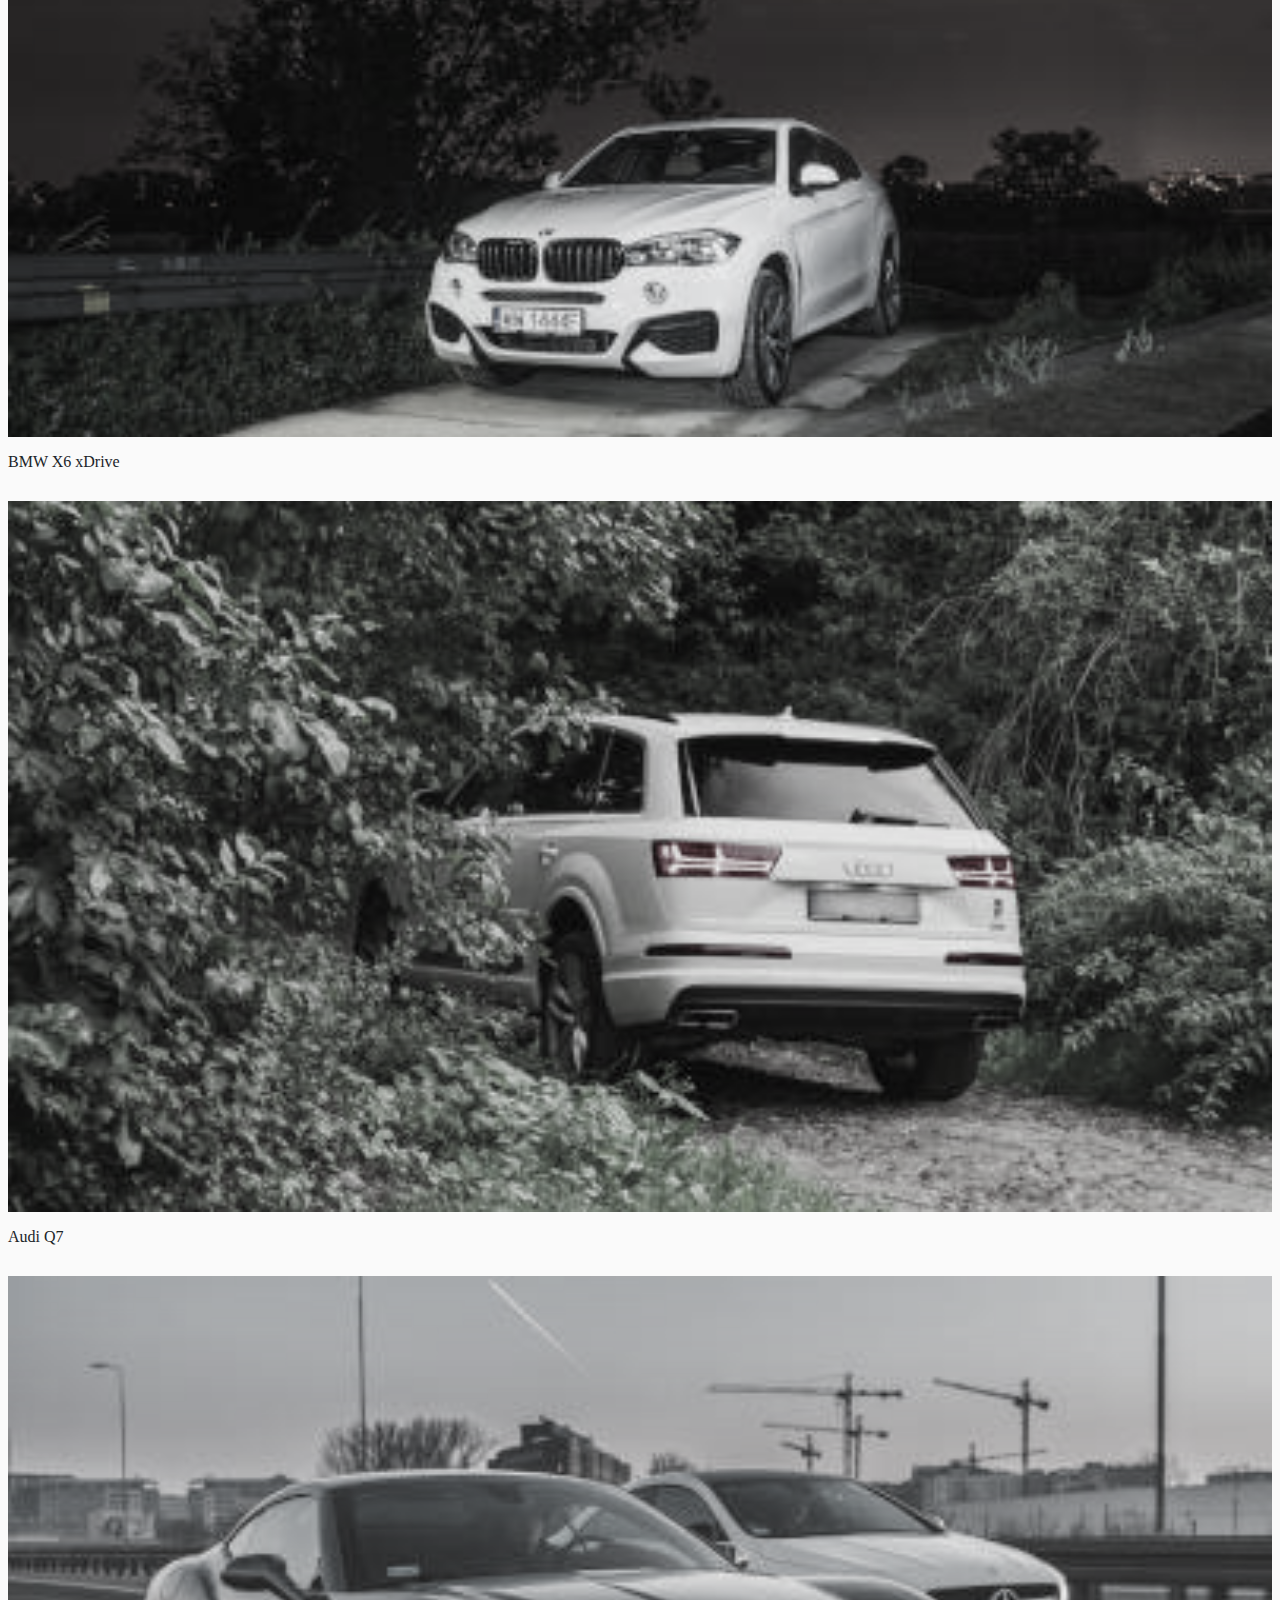
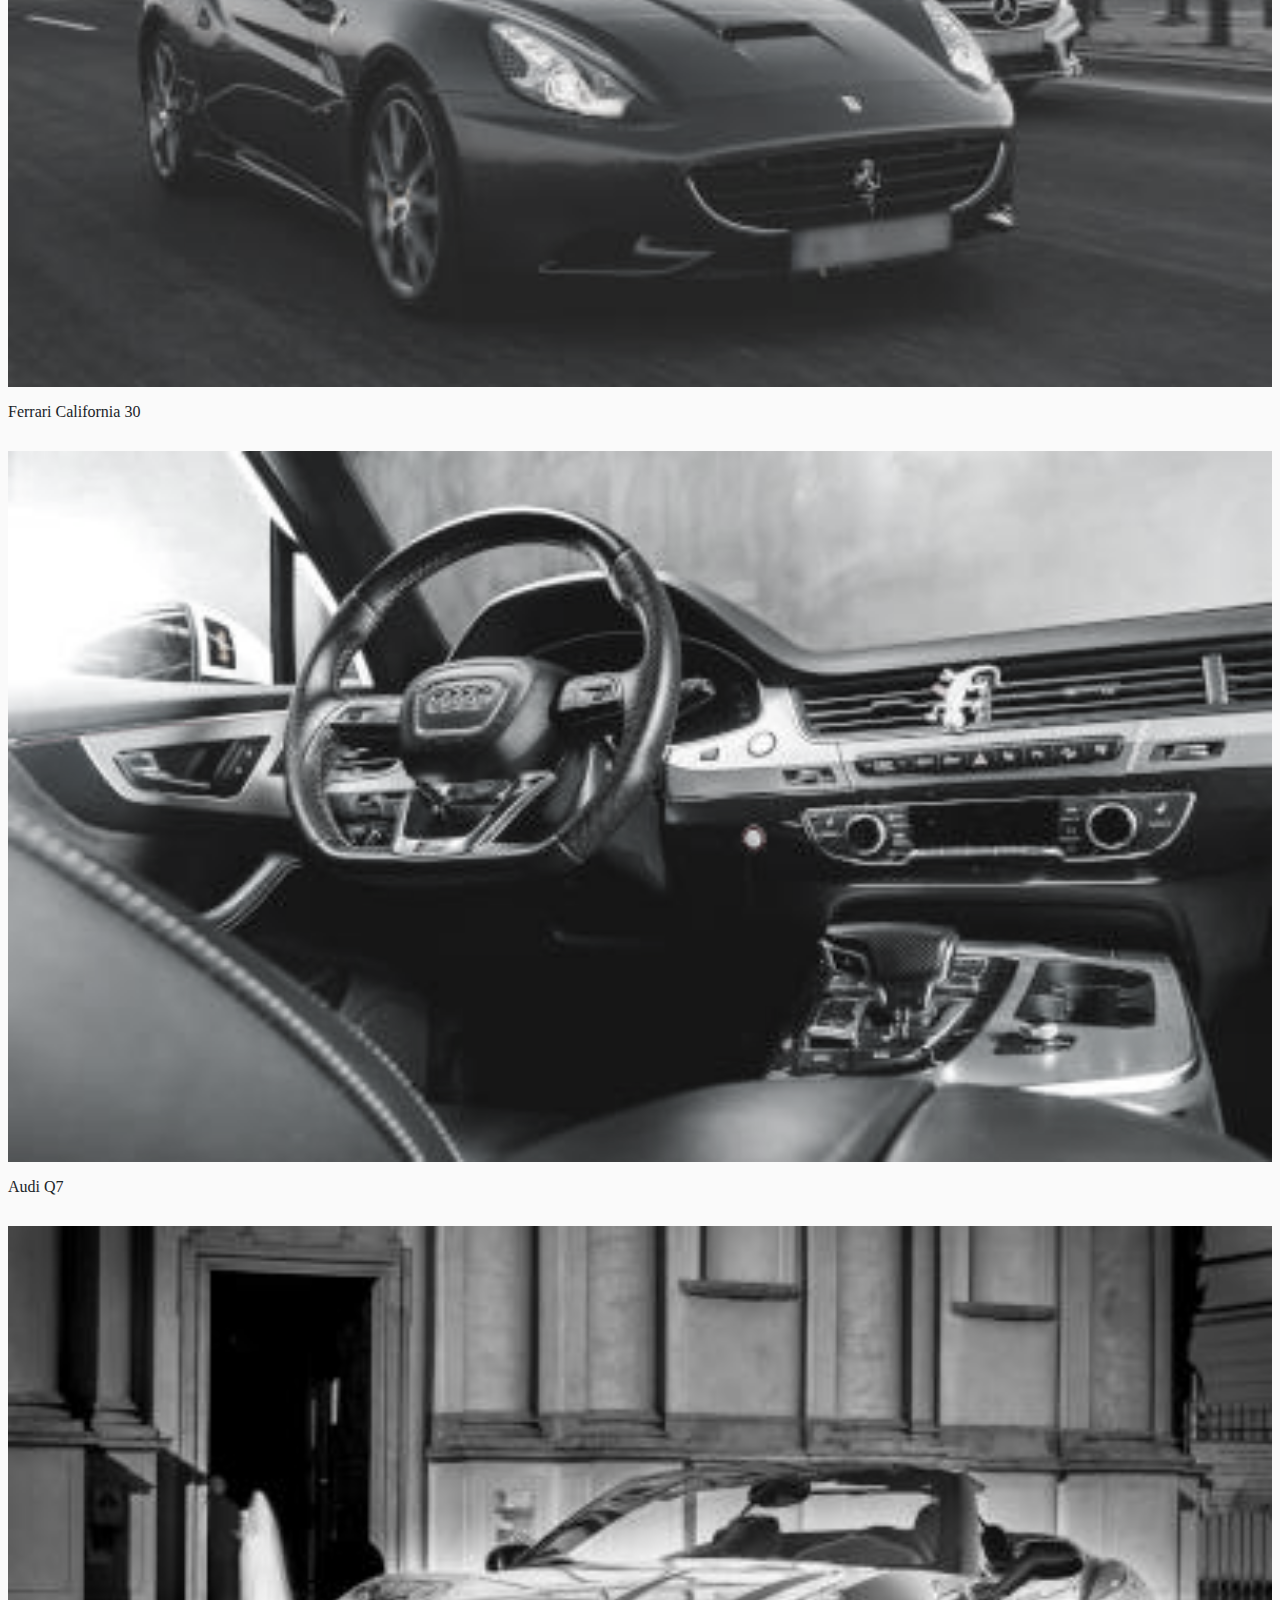
==== commit ccd8795b: "Gallert img was added" ====
--- a/index.html
+++ b/index.html
@@ -98,11 +98,15 @@
     </div>
     <section class="container portfolio" id="portfolio"><!-- .container -->
       <h1>Portfolio</h1>
-      <p>Lorem ipsum dolor sit, amet consectetur adipisicing elit. Sapiente animi corporis mollitia consectetur, id accusantium praesentium hic, excepturi magnam architecto enim obcaecati! Sint aliquid, nesciunt porro in nobis obcaecati neque.</p>
+      <p>Lorem ipsum dolor sit, amet consectetur adipisicing elit. Sapiente animi corporis mollitia consectetur, id accusantium praesentium hic, excepturi magnam architecto enim obcaecati! Sint aliquid, nesciunt porro in nobis obcaecati neque.
+        </p>
+        <p>
+        Proszę pamiętać, że ze względu na optymalizację strony, zdjęcia zostały poddane kompresji stratnej! Zdjęcia w pełnej rozdzielczości dostępne na moim koncie <a href="" target="_blank">Flickr</a>.
+      </p>
       <div class="row">
         <ul class="portfolio mx-auto">
           <li class="filter" data-filter="all">Wszystkie</li>
-          <li class="filter" data-filter=".rolling">Z Jazdy</li>
+          <li class="filter" data-filter=".rolling">Rolling Shots</li>
           <li class="filter" data-filter=".day">Za dnia</li>
           <li class="filter" data-filter=".night">Nocne</li>
           <li class="filter" data-filter=".interrior">Wnętrza</li>
@@ -110,26 +114,187 @@
       </div>
       <div class="portfolio">
         <div class="row tmp">
-          <div class="col-md-4 col-sm-6 col-xs-12 mix sport lux all">
+          <div class="col-md-4 col-sm-6 col-xs-12 mix night">
               <div class="item">
                   <a class="pop">
-                      <img src="./images/fb.jpg" alt="fb" />
+                      <img src="./images/galeleryMin/01.jpg" alt="01" />
                       <p class="text-center">
-                          Ferrari California 1
+                          Ferrari California 30
                       </p>
                   </a>
               </div>
           </div>
-          <div class="col-md-4 col-sm-6 col-xs-12 mix sport all">
-              <div class="item">
-                  <a class="pop">
-                      <img src="./images/fb2.jpg" alt="audi_before" />
-                      <p class="text-center">
-                          Ferrari California 2
-                      </p>
-                  </a>
-              </div>
+          <div class="col-md-4 col-sm-6 col-xs-12 mix interrior">
+            <div class="item">
+                <a class="pop">
+                    <img src="./images/galeleryMin/02.jpg" alt="02" />
+                    <p class="text-center">
+                        BMW 740d xDrive
+                    </p>
+                </a>
+            </div>
+        </div>
+        <div class="col-md-4 col-sm-6 col-xs-12 mix rolling">
+          <div class="item">
+              <a class="pop">
+                  <img src="./images/galeleryMin/03.jpg" alt="03" />
+                  <p class="text-center">
+                      Ferrari California 30
+                  </p>
+              </a>
           </div>
+      </div>
+      <div class="col-md-4 col-sm-6 col-xs-12 mix day">
+        <div class="item">
+            <a class="pop">
+                <img src="./images/galeleryMin/04.jpg" alt="04" />
+                <p class="text-center">
+                    Ford Focus RS
+                </p>
+            </a>
+        </div>
+    </div>
+    <div class="col-md-4 col-sm-6 col-xs-12 mix rolling">
+      <div class="item">
+          <a class="pop">
+              <img src="./images/galeleryMin/05.jpg" alt="05" />
+              <p class="text-center">
+                  Audi Q7
+              </p>
+          </a>
+      </div>
+  </div>
+  <div class="col-md-4 col-sm-6 col-xs-12 mix night">
+    <div class="item">
+        <a class="pop">
+            <img src="./images/galeleryMin/06.jpg" alt="06" />
+            <p class="text-center">
+                Mercedes-Benz G63 AMG
+            </p>
+        </a>
+    </div>
+</div>
+<div class="col-md-4 col-sm-6 col-xs-12 mix interrior">
+  <div class="item">
+      <a class="pop">
+          <img src="./images/galeleryMin/07.jpg" alt="07" />
+          <p class="text-center">
+              Ferrari California 30
+          </p>
+      </a>
+  </div>
+</div>
+<div class="col-md-4 col-sm-6 col-xs-12 mix day">
+  <div class="item">
+      <a class="pop">
+          <img src="./images/galeleryMin/08.jpg" alt="08" />
+          <p class="text-center">
+              Ferrari California 30
+          </p>
+      </a>
+  </div>
+</div>
+<div class="col-md-4 col-sm-6 col-xs-12 mix day">
+  <div class="item">
+      <a class="pop">
+          <img src="./images/galeleryMin/09.jpg" alt="09" />
+          <p class="text-center">
+              BMW X6 xDrive
+          </p>
+      </a>
+  </div>
+</div>
+<div class="col-md-4 col-sm-6 col-xs-12 mix rolling">
+  <div class="item">
+      <a class="pop">
+          <img src="./images/galeleryMin/10.jpg" alt="10" />
+          <p class="text-center">
+              Mercedes-Benz CLA 45 AMG
+          </p>
+      </a>
+  </div>
+</div>
+<div class="col-md-4 col-sm-6 col-xs-12 mix interrior">
+  <div class="item">
+      <a class="pop">
+          <img src="./images/galeleryMin/11.jpg" alt="11" />
+          <p class="text-center">
+            BMW X6 xDrive
+          </p>
+      </a>
+  </div>
+</div>
+<div class="col-md-4 col-sm-6 col-xs-12 mix day">
+  <div class="item">
+      <a class="pop">
+          <img src="./images/galeleryMin/12.jpg" alt="12" />
+          <p class="text-center">
+            BMW E30
+          </p>
+      </a>
+  </div>
+</div>
+<div class="col-md-4 col-sm-6 col-xs-12 mix night">
+  <div class="item">
+      <a class="pop">
+          <img src="./images/galeleryMin/13.jpg" alt="13" />
+          <p class="text-center">
+            BMW X6 xDrive
+          </p>
+      </a>
+  </div>
+</div>
+<div class="col-md-4 col-sm-6 col-xs-12 mix day">
+  <div class="item">
+      <a class="pop">
+          <img src="./images/galeleryMin/14.jpg" alt="14" />
+          <p class="text-center">
+              Audi Q7
+          </p>
+      </a>
+  </div>
+</div>
+<div class="col-md-4 col-sm-6 col-xs-12 mix rolling">
+  <div class="item">
+      <a class="pop">
+          <img src="./images/galeleryMin/15.jpg" alt="15" />
+          <p class="text-center">
+              Ferrari California 30
+          </p>
+      </a>
+  </div>
+</div>
+<div class="col-md-4 col-sm-6 col-xs-12 mix interrior">
+  <div class="item">
+      <a class="pop">
+          <img src="./images/galeleryMin/16.jpg" alt="16" />
+          <p class="text-center">
+              Audi Q7
+          </p>
+      </a>
+  </div>
+</div>
+<div class="col-md-4 col-sm-6 col-xs-12 mix day">
+  <div class="item">
+      <a class="pop">
+          <img src="./images/galeleryMin/17.jpg" alt="17" />
+          <p class="text-center">
+              Ferrari California 30
+          </p>
+      </a>
+  </div>
+</div>
+<div class="col-md-4 col-sm-6 col-xs-12 mix day">
+  <div class="item">
+      <a class="pop">
+          <img src="./images/galeleryMin/18.jpg" alt="18" />
+          <p class="text-center">
+              BMW 740d xDrive
+          </p>
+      </a>
+  </div>
+</div>
+   
         </div>
       </div>
     </section><!-- /.container -->
@@ -171,6 +336,10 @@
       <p>
         <i class="fas fa-envelope"></i> photo&#x40;byLabuz.pl
       </p>
+      <div>
+        <a href="https://www.facebook.com/labuz.photo" target="_blank"><i class="fab fa-facebook"></i></a>
+        <a href="https://www.instagram.com/cars.byLabuz" target="_blank"><i class="fab fa-instagram"></i></a>
+    </div>
     </address>
     <!-- FOOTER -->
     <footer>
--- a/css/style.css
+++ b/css/style.css
@@ -68,12 +68,24 @@
     cursor: pointer;
 }
 
+
+
 img.logo:not( :hover ), #portfolio img:not( :hover ) {
     transform: scale(1.0);
     transition: all 0.3s;
     -webkit-transition: all 0.3s;
     -moz-transition: all 0.3s;
 }
+#portfolio img:hover { 
+    -webkit-filter: grayscale(90%);
+    filter: grayscale(0%); /* make all photos black and white */ 
+}
+#portfolio img:not( :hover ) {
+    -webkit-filter: grayscale(0%);
+    filter: grayscale(90%); /* make all photos black and white */ 
+}
+
+
 
 
 ul.portfolio li.mixitup-control-active {
